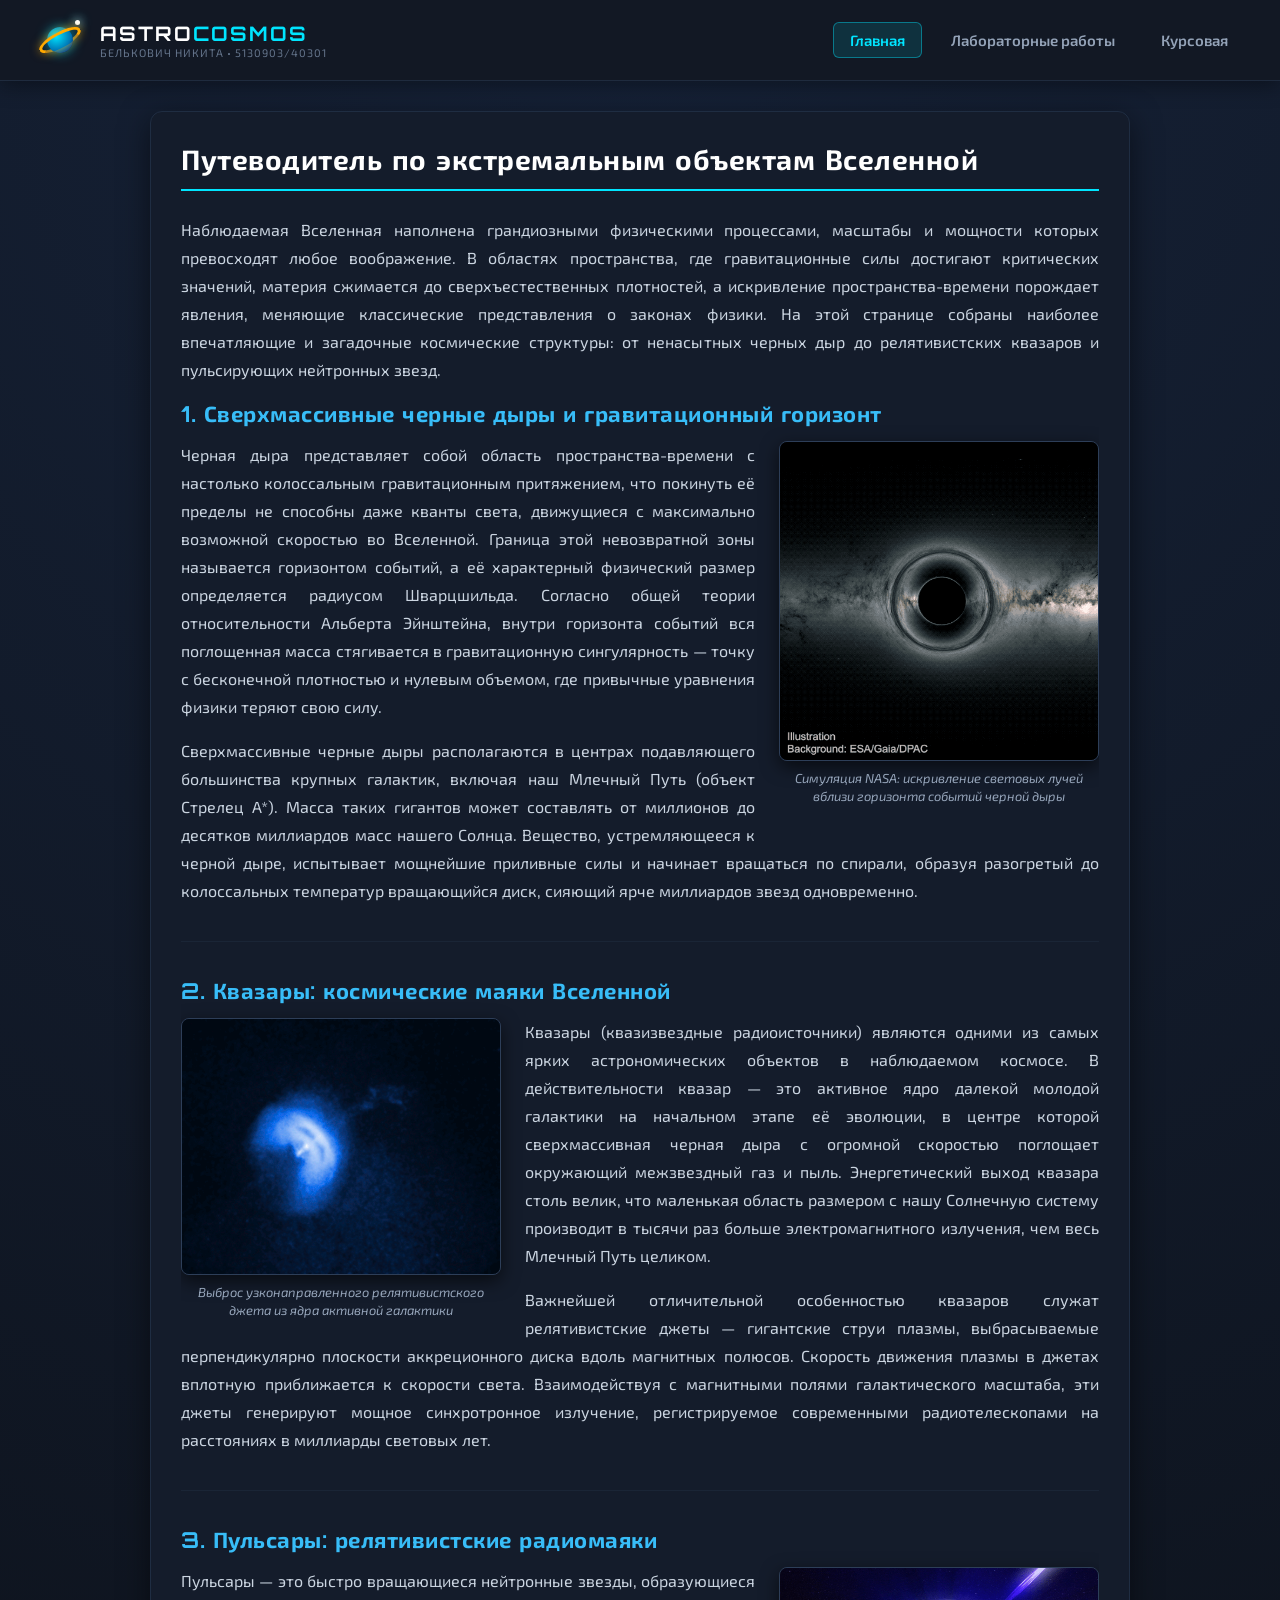
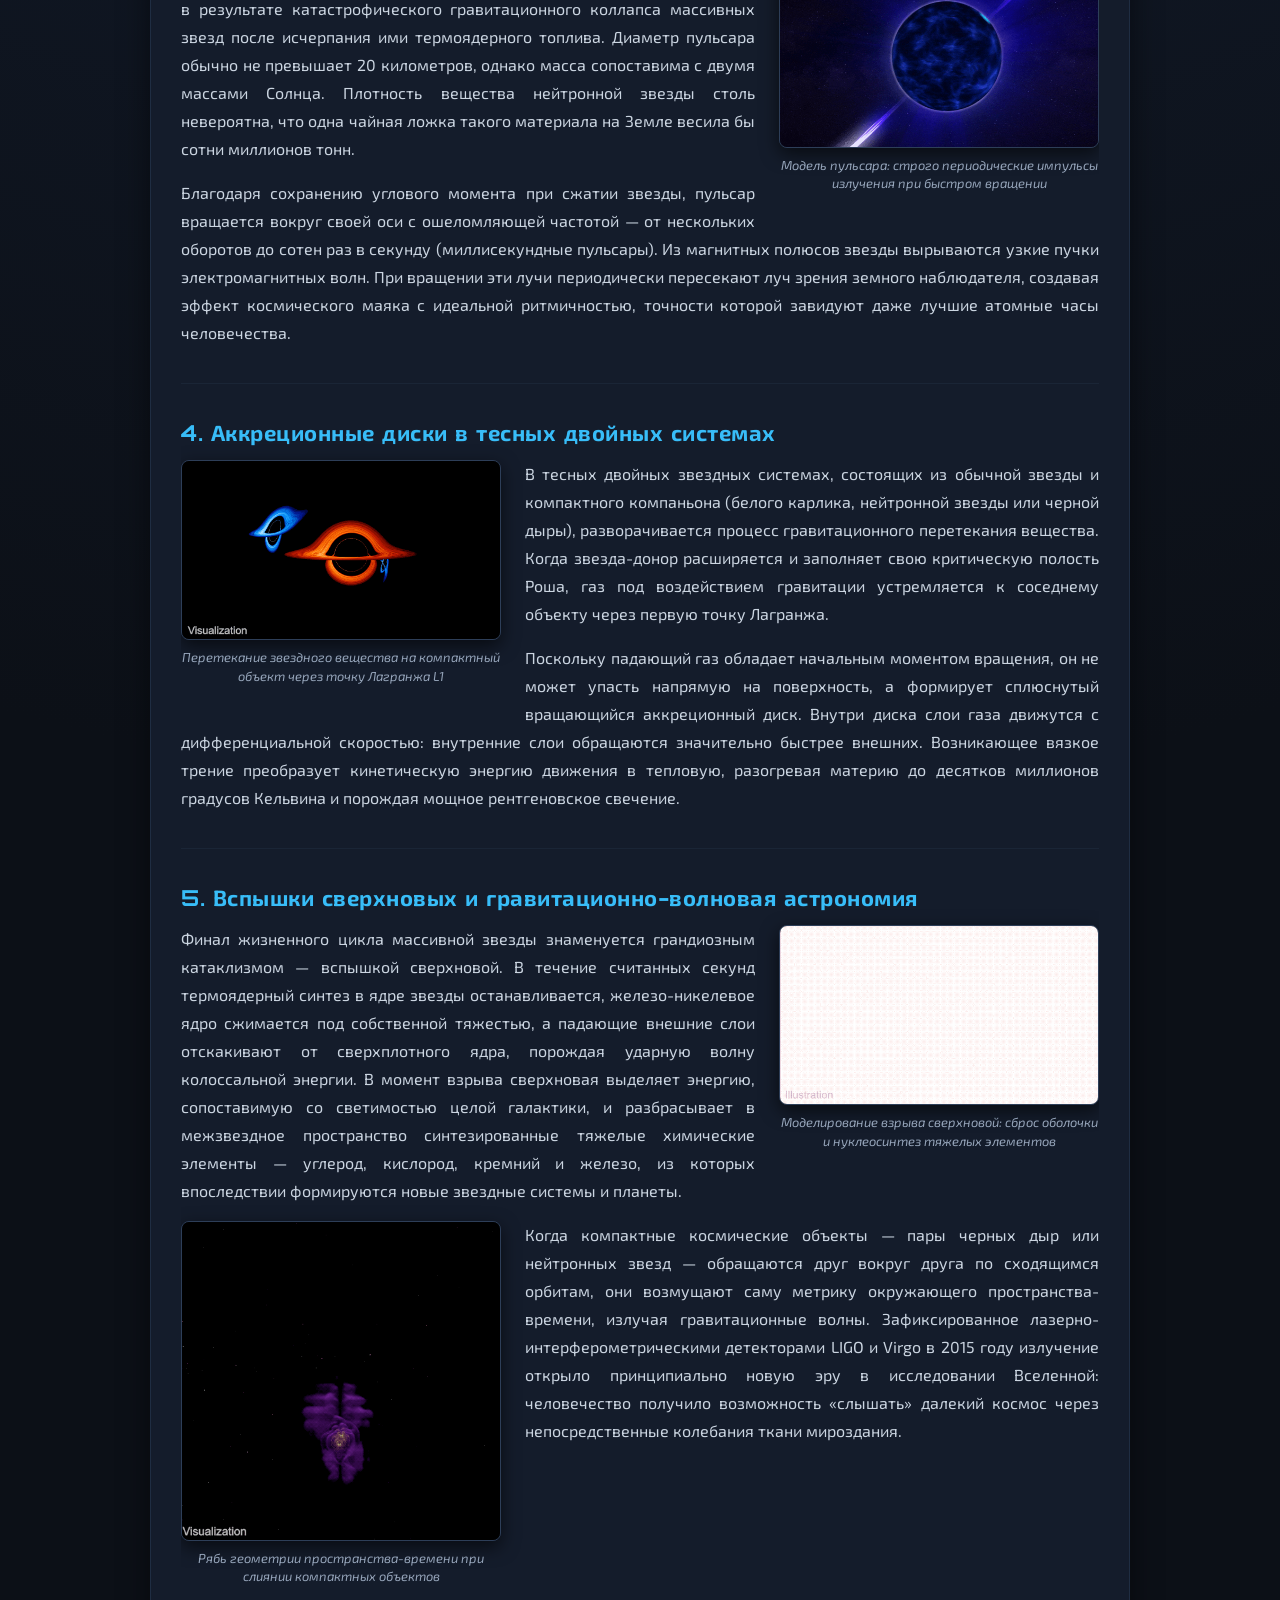
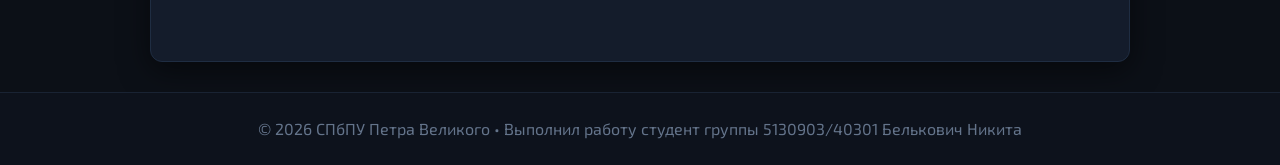
==== index.html @ dadab674 "feat: complete website layout with space theme, labs and coursework" ====
<!DOCTYPE html>
<html lang="ru">
<head>
    <meta charset="UTF-8">
    <meta name="viewport" content="width=device-width, initial-scale=1.0">
    <title>Экстремальные объекты Вселенной | Белькович Никита</title>
    <link rel="stylesheet" href="./styles.css">
</head>
<body>

    <!-- Шапка сайта -->
    <header>
        <div class="logo">
            <!-- Логотип выполнен исключительно средствами CSS -->
            <div class="logo-cosmic">
                <div class="cosmic-ring-back"></div>
                <div class="cosmic-planet"></div>
                <div class="cosmic-ring"></div>
                <div class="cosmic-star"></div>
            </div>
            <div class="logo-info">
                <div class="logo-title">ASTRO<span>COSMOS</span></div>
                <div class="logo-sub">Белькович Никита • 5130903/40301</div>
            </div>
        </div>

        <!-- Навигационное меню -->
        <nav>
            <a class="navigation active" href="index.html">Главная</a>
            <a class="navigation" href="labs.html">Лабораторные работы</a>
            <a class="navigation" href="kursach.html">Курсовая</a>
        </nav>
    </header>

    <!-- Основной контент страницы -->
    <main>
        <h1>Путеводитель по экстремальным объектам Вселенной</h1>
        
        <p>
            Наблюдаемая Вселенная наполнена грандиозными физическими процессами, масштабы и мощности которых превосходят любое воображение. В областях пространства, где гравитационные силы достигают критических значений, материя сжимается до сверхъестественных плотностей, а искривление пространства-времени порождает явления, меняющие классические представления о законах физики. На этой странице собраны наиболее впечатляющие и загадочные космические структуры: от ненасытных черных дыр до релятивистских квазаров и пульсирующих нейтронных звезд.
        </p>

        <!-- Секция 1: Черные дыры -->
        <section class="space-section">
            <h2>1. Сверхмассивные черные дыры и гравитационный горизонт</h2>
            <div class="img-wrap-right">
                <img src="images/black_hole.gif" alt="Компьютерная симуляция аккреции и искривления света черной дырой">
                <div class="caption">Симуляция NASA: искривление световых лучей вблизи горизонта событий черной дыры</div>
            </div>
            <p>
                Черная дыра представляет собой область пространства-времени с настолько колоссальным гравитационным притяжением, что покинуть её пределы не способны даже кванты света, движущиеся с максимально возможной скоростью во Вселенной. Граница этой невозвратной зоны называется горизонтом событий, а её характерный физический размер определяется радиусом Шварцшильда. Согласно общей теории относительности Альберта Эйнштейна, внутри горизонта событий вся поглощенная масса стягивается в гравитационную сингулярность — точку с бесконечной плотностью и нулевым объемом, где привычные уравнения физики теряют свою силу.
            </p>
            <p>
                Сверхмассивные черные дыры располагаются в центрах подавляющего большинства крупных галактик, включая наш Млечный Путь (объект Стрелец A*). Масса таких гигантов может составлять от миллионов до десятков миллиардов масс нашего Солнца. Вещество, устремляющееся к черной дыре, испытывает мощнейшие приливные силы и начинает вращаться по спирали, образуя разогретый до колоссальных температур вращающийся диск, сияющий ярче миллиардов звезд одновременно.
            </p>
        </section>

        <!-- Секция 2: Квазары -->
        <section class="space-section">
            <h2>2. Квазары: космические маяки Вселенной</h2>
            <div class="img-wrap-left">
                <img src="images/quasar_jet.gif" alt="Релятивистский джет плазмы квазара">
                <div class="caption">Выброс узконаправленного релятивистского джета из ядра активной галактики</div>
            </div>
            <p>
                Квазары (квазизвездные радиоисточники) являются одними из самых ярких астрономических объектов в наблюдаемом космосе. В действительности квазар — это активное ядро далекой молодой галактики на начальном этапе её эволюции, в центре которой сверхмассивная черная дыра с огромной скоростью поглощает окружающий межзвездный газ и пыль. Энергетический выход квазара столь велик, что маленькая область размером с нашу Солнечную систему производит в тысячи раз больше электромагнитного излучения, чем весь Млечный Путь целиком.
            </p>
            <p>
                Важнейшей отличительной особенностью квазаров служат релятивистские джеты — гигантские струи плазмы, выбрасываемые перпендикулярно плоскости аккреционного диска вдоль магнитных полюсов. Скорость движения плазмы в джетах вплотную приближается к скорости света. Взаимодействуя с магнитными полями галактического масштаба, эти джеты генерируют мощное синхротронное излучение, регистрируемое современными радиотелескопами на расстояниях в миллиарды световых лет.
            </p>
        </section>

        <!-- Секция 3: Пульсары -->
        <section class="space-section">
            <h2>3. Пульсары: релятивистские радиомаяки</h2>
            <div class="img-wrap-right">
                <img src="images/pulsar.gif" alt="Вращение пульсара с конусами гамма-излучения">
                <div class="caption">Модель пульсара: строго периодические импульсы излучения при быстром вращении</div>
            </div>
            <p>
                Пульсары — это быстро вращающиеся нейтронные звезды, образующиеся в результате катастрофического гравитационного коллапса массивных звезд после исчерпания ими термоядерного топлива. Диаметр пульсара обычно не превышает 20 километров, однако масса сопоставима с двумя массами Солнца. Плотность вещества нейтронной звезды столь невероятна, что одна чайная ложка такого материала на Земле весила бы сотни миллионов тонн.
            </p>
            <p>
                Благодаря сохранению углового момента при сжатии звезды, пульсар вращается вокруг своей оси с ошеломляющей частотой — от нескольких оборотов до сотен раз в секунду (миллисекундные пульсары). Из магнитных полюсов звезды вырываются узкие пучки электромагнитных волн. При вращении эти лучи периодически пересекают луч зрения земного наблюдателя, создавая эффект космического маяка с идеальной ритмичностью, точности которой завидуют даже лучшие атомные часы человечества.
            </p>
        </section>

        <!-- Секция 4: Аккреционные диски -->
        <section class="space-section">
            <h2>4. Аккреционные диски в тесных двойных системах</h2>
            <div class="img-wrap-left">
                <img src="images/accretion_disk.gif" alt="Двойная звездная система с аккреционным диском">
                <div class="caption">Перетекание звездного вещества на компактный объект через точку Лагранжа L1</div>
            </div>
            <p>
                В тесных двойных звездных системах, состоящих из обычной звезды и компактного компаньона (белого карлика, нейтронной звезды или черной дыры), разворачивается процесс гравитационного перетекания вещества. Когда звезда-донор расширяется и заполняет свою критическую полость Роша, газ под воздействием гравитации устремляется к соседнему объекту через первую точку Лагранжа.
            </p>
            <p>
                Поскольку падающий газ обладает начальным моментом вращения, он не может упасть напрямую на поверхность, а формирует сплюснутый вращающийся аккреционный диск. Внутри диска слои газа движутся с дифференциальной скоростью: внутренние слои обращаются значительно быстрее внешних. Возникающее вязкое трение преобразует кинетическую энергию движения в тепловую, разогревая материю до десятков миллионов градусов Кельвина и порождая мощное рентгеновское свечение.
            </p>
        </section>

        <!-- Секция 5: Сверхновые и гравитационные волны -->
        <section class="space-section">
            <h2>5. Вспышки сверхновых и гравитационно-волновая астрономия</h2>
            <div class="img-wrap-right">
                <img src="images/supernova.gif" alt="Вспышка сверхновой звезды">
                <div class="caption">Моделирование взрыва сверхновой: сброс оболочки и нуклеосинтез тяжелых элементов</div>
            </div>
            <p>
                Финал жизненного цикла массивной звезды знаменуется грандиозным катаклизмом — вспышкой сверхновой. В течение считанных секунд термоядерный синтез в ядре звезды останавливается, железо-никелевое ядро сжимается под собственной тяжестью, а падающие внешние слои отскакивают от сверхплотного ядра, порождая ударную волну колоссальной энергии. В момент взрыва сверхновая выделяет энергию, сопоставимую со светимостью целой галактики, и разбрасывает в межзвездное пространство синтезированные тяжелые химические элементы — углерод, кислород, кремний и железо, из которых впоследствии формируются новые звездные системы и планеты.
            </p>
            <div class="img-wrap-left">
                <img src="images/gravitational_waves.gif" alt="Гравитационные волны в пространстве-времени">
                <div class="caption">Рябь геометрии пространства-времени при слиянии компактных объектов</div>
            </div>
            <p>
                Когда компактные космические объекты — пары черных дыр или нейтронных звезд — обращаются друг вокруг друга по сходящимся орбитам, они возмущают саму метрику окружающего пространства-времени, излучая гравитационные волны. Зафиксированное лазерно-интерферометрическими детекторами LIGO и Virgo в 2015 году излучение открыло принципиально новую эру в исследовании Вселенной: человечество получило возможность «слышать» далекий космос через непосредственные колебания ткани мироздания.
            </p>
        </section>
    </main>

    <!-- Подвал сайта -->
    <footer>
        <p>© 2026 СПбПУ Петра Великого • Выполнил работу студент группы 5130903/40301 Белькович Никита</p>
    </footer>

</body>
</html>
---- styles.css ----
@import url('https://fonts.googleapis.com/css2?family=Exo+2:ital,wght@0,300;0,400;0,600;0,700;1,400&family=Orbitron:wght@500;700;900&display=swap');

/* Сброс стилей */
* {
    margin: 0;
    padding: 0;
    box-sizing: border-box;
}

/* Базовые стили страницы */
body {
    font-family: 'TT Octas', 'TT Octas Regular', 'Exo 2', 'Orbitron', 'Segoe UI', Tahoma, Geneva, Verdana, sans-serif;
    background-color: #0c1017;
    background-image: radial-gradient(circle at 50% 0%, #162238 0%, #0c1017 70%);
    color: #e2e8f0;
    min-height: 100vh;
    display: flex;
    flex-direction: column;
}

/* Шапка сайта (Header) */
header {
    display: flex;
    justify-content: space-between;
    align-items: center;
    padding: 15px 35px;
    background-color: #121824;
    border-bottom: 1px solid #1f2b3e;
    box-shadow: 0 4px 20px rgba(0, 0, 0, 0.4);
    position: sticky;
    top: 0;
    z-index: 100;
}

/* Логотип сайта (только чистый CSS) */
.logo {
    display: flex;
    align-items: center;
    gap: 15px;
    text-decoration: none;
}

.logo-cosmic {
    width: 50px;
    height: 50px;
    position: relative;
    display: flex;
    align-items: center;
    justify-content: center;
    flex-shrink: 0;
}

/* Планетарное ядро */
.cosmic-planet {
    width: 26px;
    height: 26px;
    background: radial-gradient(circle at 35% 35%, #00e5ff 0%, #0077b6 60%, #03045e 100%);
    border-radius: 50%;
    position: absolute;
    top: 12px;
    left: 12px;
    box-shadow: 0 0 12px rgba(0, 229, 255, 0.6);
    z-index: 2;
}

/* Задняя часть кольца орбиты */
.cosmic-ring-back {
    width: 46px;
    height: 16px;
    border: 3px solid #cc7700;
    border-radius: 50%;
    position: absolute;
    top: 17px;
    left: 2px;
    transform: rotate(-28deg);
    z-index: 1;
    border-top-color: transparent;
}

/* Передняя часть кольца орбиты */
.cosmic-ring {
    width: 46px;
    height: 16px;
    border: 3px solid #ffaa00;
    border-radius: 50%;
    position: absolute;
    top: 17px;
    left: 2px;
    transform: rotate(-28deg);
    box-shadow: 0 0 10px rgba(255, 170, 0, 0.6);
    z-index: 3;
    border-bottom-color: transparent;
}

/* Далекая мерцающая звезда */
.cosmic-star {
    width: 5px;
    height: 5px;
    background: #ffffff;
    border-radius: 50%;
    position: absolute;
    top: 5px;
    right: 5px;
    box-shadow: 0 0 8px #ffffff, 0 0 12px #00e5ff;
}

/* Текстовая часть логотипа */
.logo-info {
    display: flex;
    flex-direction: column;
}

.logo-title {
    font-family: 'TT Octas', 'TT Octas Regular', 'Orbitron', 'Exo 2', sans-serif;
    font-size: 20px;
    font-weight: 700;
    letter-spacing: 2px;
    color: #ffffff;
}

.logo-title span {
    color: #00e5ff;
}

.logo-sub {
    font-size: 11px;
    color: #64748b;
    letter-spacing: 1px;
    text-transform: uppercase;
}

/* Навигационное меню */
nav {
    display: flex;
    align-items: center;
    gap: 12px;
}

.navigation {
    text-decoration: none;
    color: #94a3b8;
    font-size: 15px;
    font-weight: 600;
    padding: 8px 16px;
    border-radius: 6px;
    border: 1px solid transparent;
    transition: all 0.25s ease;
}

.navigation:hover {
    color: #00e5ff;
    background-color: rgba(0, 229, 255, 0.08);
    border-color: rgba(0, 229, 255, 0.25);
    text-decoration: none;
}

.navigation.active {
    color: #00e5ff;
    background-color: rgba(0, 229, 255, 0.12);
    border-color: rgba(0, 229, 255, 0.4);
}

/* Основной блок контента (Main) */
main {
    max-width: 980px;
    margin: 30px auto;
    padding: 30px;
    background-color: #141c2b;
    border: 1px solid #1f2d42;
    border-radius: 12px;
    box-shadow: 0 8px 30px rgba(0, 0, 0, 0.5);
    width: 92%;
    flex: 1;
}

/* Заголовки */
h1 {
    font-family: 'TT Octas', 'TT Octas Regular', 'Orbitron', 'Exo 2', sans-serif;
    color: #ffffff;
    font-size: 28px;
    margin-bottom: 25px;
    border-bottom: 2px solid #00e5ff;
    padding-bottom: 12px;
    letter-spacing: 0.5px;
}

h2 {
    font-family: 'TT Octas', 'TT Octas Regular', 'Orbitron', 'Exo 2', sans-serif;
    color: #38bdf8;
    font-size: 22px;
    margin-bottom: 14px;
    letter-spacing: 0.5px;
}

h3 {
    color: #a5b4fc;
    font-size: 18px;
    margin-bottom: 10px;
}

/* Абзацы текста */
p {
    line-height: 1.75;
    font-size: 16px;
    margin-bottom: 16px;
    color: #cbd5e1;
    text-align: justify;
}

/* Секция контента с обтеканием (Clearfix) */
.space-section {
    margin-bottom: 35px;
    padding-bottom: 20px;
    border-bottom: 1px solid #1a2536;
    clear: both;
    overflow: hidden;
}

.space-section:last-of-type {
    border-bottom: none;
    margin-bottom: 10px;
}

/* Блоки с картинками и обтеканием текста через float */
.img-wrap-left {
    float: left;
    margin: 0 24px 16px 0;
    max-width: 320px;
    width: 45%;
}

.img-wrap-right {
    float: right;
    margin: 0 0 16px 24px;
    max-width: 320px;
    width: 45%;
}

.img-wrap-left img,
.img-wrap-right img {
    width: 100%;
    height: auto;
    display: block;
    border-radius: 8px;
    border: 1px solid #2d3e58;
    box-shadow: 0 6px 18px rgba(0, 0, 0, 0.6);
}

.caption {
    font-size: 13px;
    color: #94a3b8;
    text-align: center;
    margin-top: 8px;
    font-style: italic;
    line-height: 1.4;
}

/* Карточки лабораторных работ на labs.html */
.lab-card {
    background-color: #101622;
    border: 1px solid #1f2d42;
    border-radius: 10px;
    padding: 24px;
    margin-bottom: 30px;
    transition: transform 0.2s ease, border-color 0.2s ease;
}

.lab-card:hover {
    border-color: #00e5ff;
    transform: translateY(-2px);
}

.lab-header {
    display: flex;
    justify-content: space-between;
    align-items: center;
    margin-bottom: 15px;
    flex-wrap: wrap;
    gap: 10px;
}

.lab-btn {
    display: inline-block;
    padding: 7px 15px;
    background-color: #0077b6;
    color: #ffffff;
    text-decoration: none;
    font-size: 13px;
    font-weight: 600;
    border-radius: 5px;
    transition: background-color 0.2s;
}

.lab-btn:hover {
    background-color: #0096c7;
    text-decoration: none;
}

.lab-preview {
    background-color: #0b0f17;
    border: 1px dashed #24354e;
    border-radius: 8px;
    padding: 20px;
    margin-top: 15px;
    display: flex;
    justify-content: center;
    align-items: center;
    min-height: 230px;
}

/* Карточка курсовой работы */
.kursach-card {
    background-color: #101622;
    border: 1px solid #1f2d42;
    border-radius: 10px;
    padding: 30px;
    margin: 20px 0;
}

.kursach-badge {
    display: inline-block;
    background-color: rgba(0, 229, 255, 0.15);
    color: #00e5ff;
    font-size: 13px;
    padding: 4px 10px;
    border-radius: 4px;
    margin-bottom: 12px;
}

/* Подвал сайта (Footer) */
footer {
    text-align: center;
    padding: 22px 20px;
    background-color: #0d121c;
    border-top: 1px solid #192333;
    color: #64748b;
    font-size: 14px;
    margin-top: auto;
}

footer p {
    text-align: center;
    margin-bottom: 0;
    color: #64748b;
}

/* Адаптивность под планшеты (max-width: 768px) */
@media (max-width: 768px) {
    header {
        flex-direction: column;
        gap: 14px;
        padding: 15px 20px;
        text-align: center;
    }

    nav {
        flex-wrap: wrap;
        justify-content: center;
        gap: 8px;
    }

    main {
        margin: 15px auto;
        padding: 20px 15px;
        width: 95%;
    }

    h1 {
        font-size: 24px;
    }

    h2 {
        font-size: 19px;
    }

    p {
        text-align: left;
    }

    .img-wrap-left,
    .img-wrap-right {
        float: none;
        margin: 15px auto;
        max-width: 100%;
        width: 100%;
    }
}

/* Адаптивность под мобильные телефоны (max-width: 480px) */
@media (max-width: 480px) {
    .logo-title {
        font-size: 18px;
    }

    .navigation {
        padding: 6px 10px;
        font-size: 13px;
    }

    h1 {
        font-size: 20px;
    }

    h2 {
        font-size: 17px;
    }

    .lab-header {
        flex-direction: column;
        align-items: flex-start;
    }
}
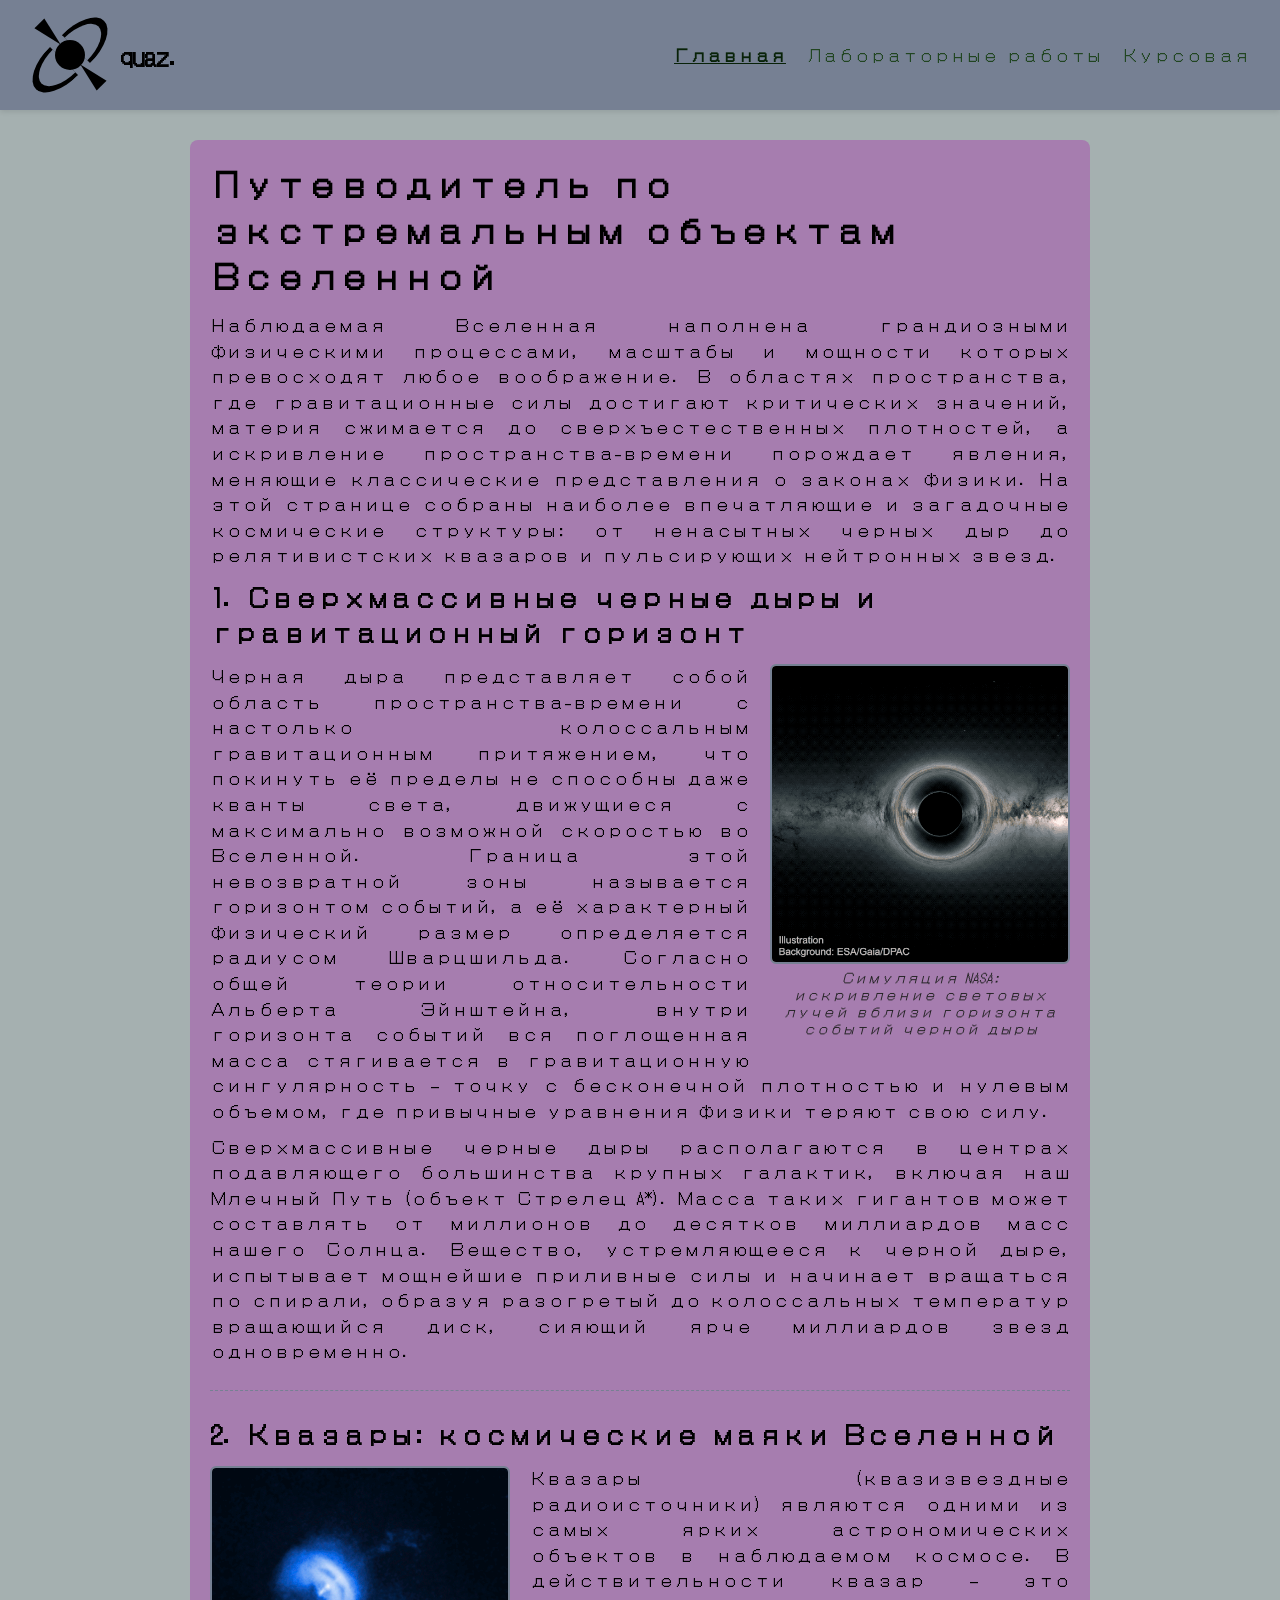
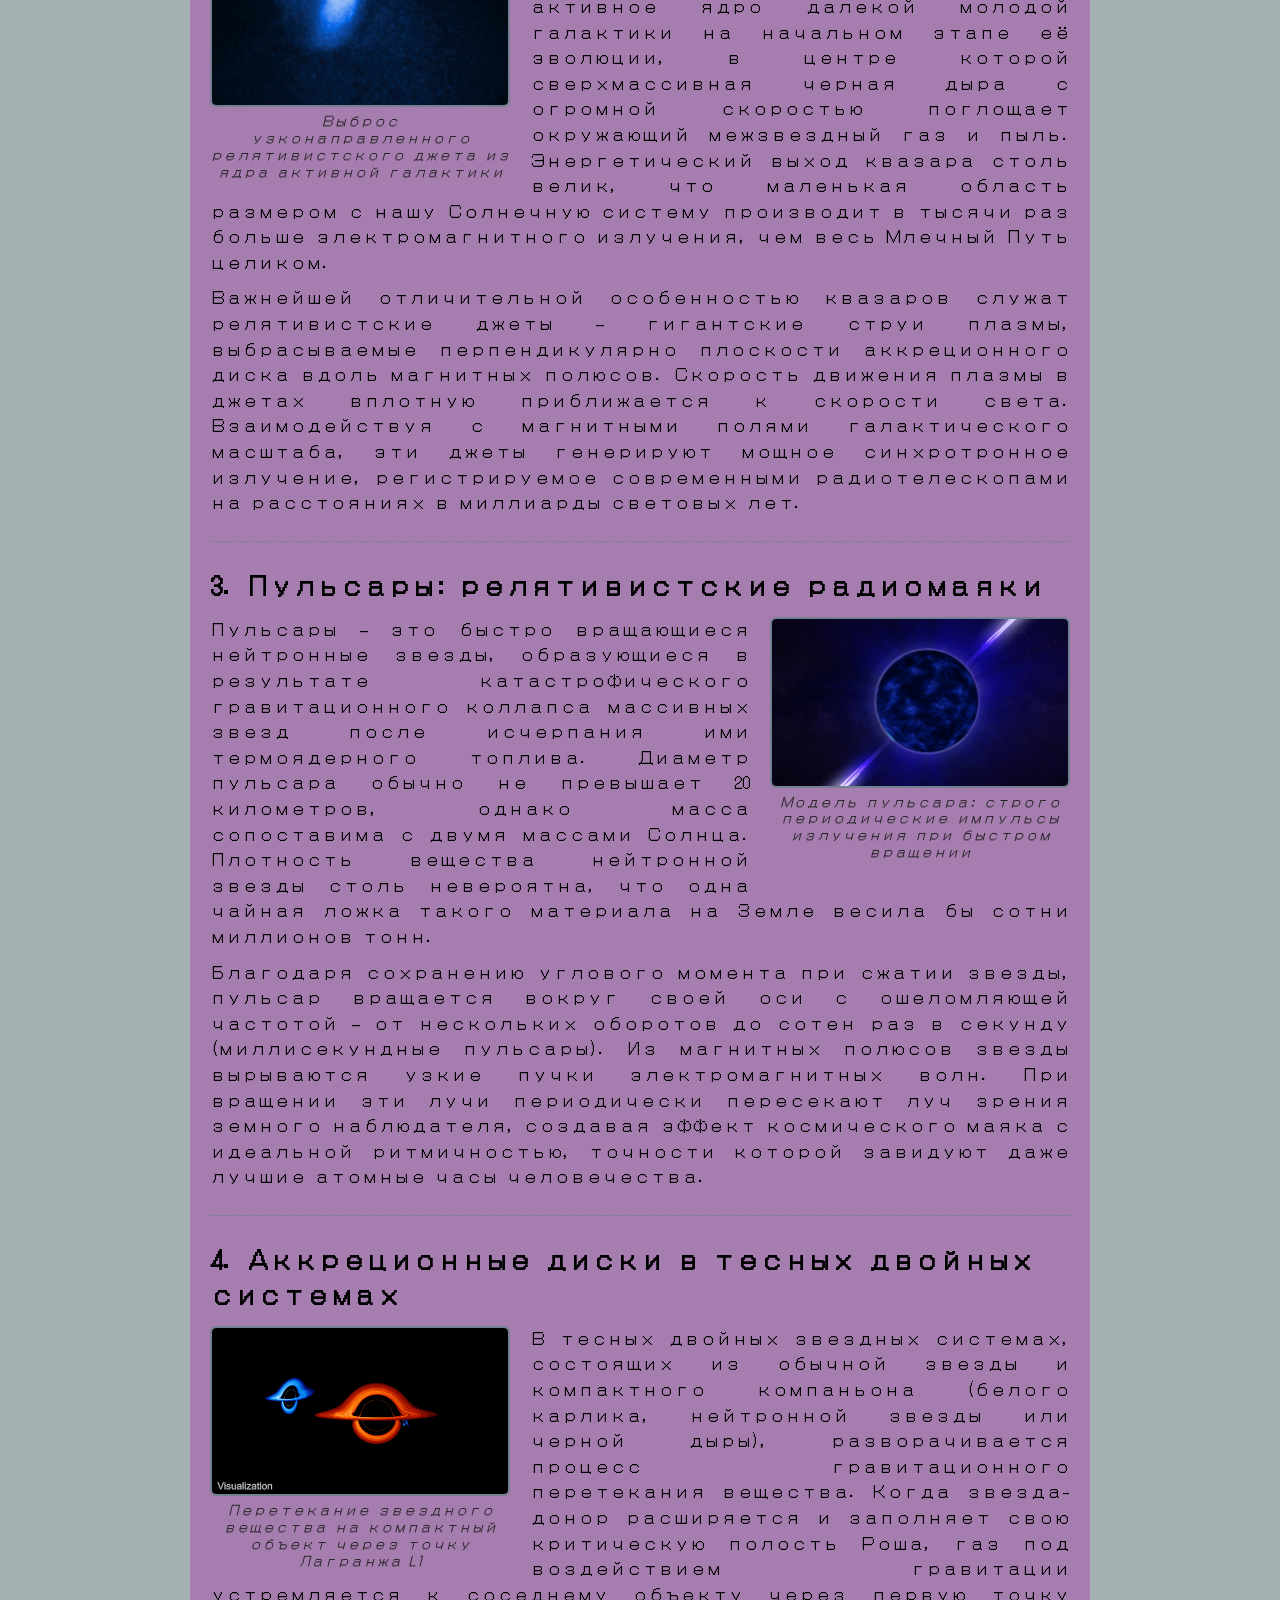
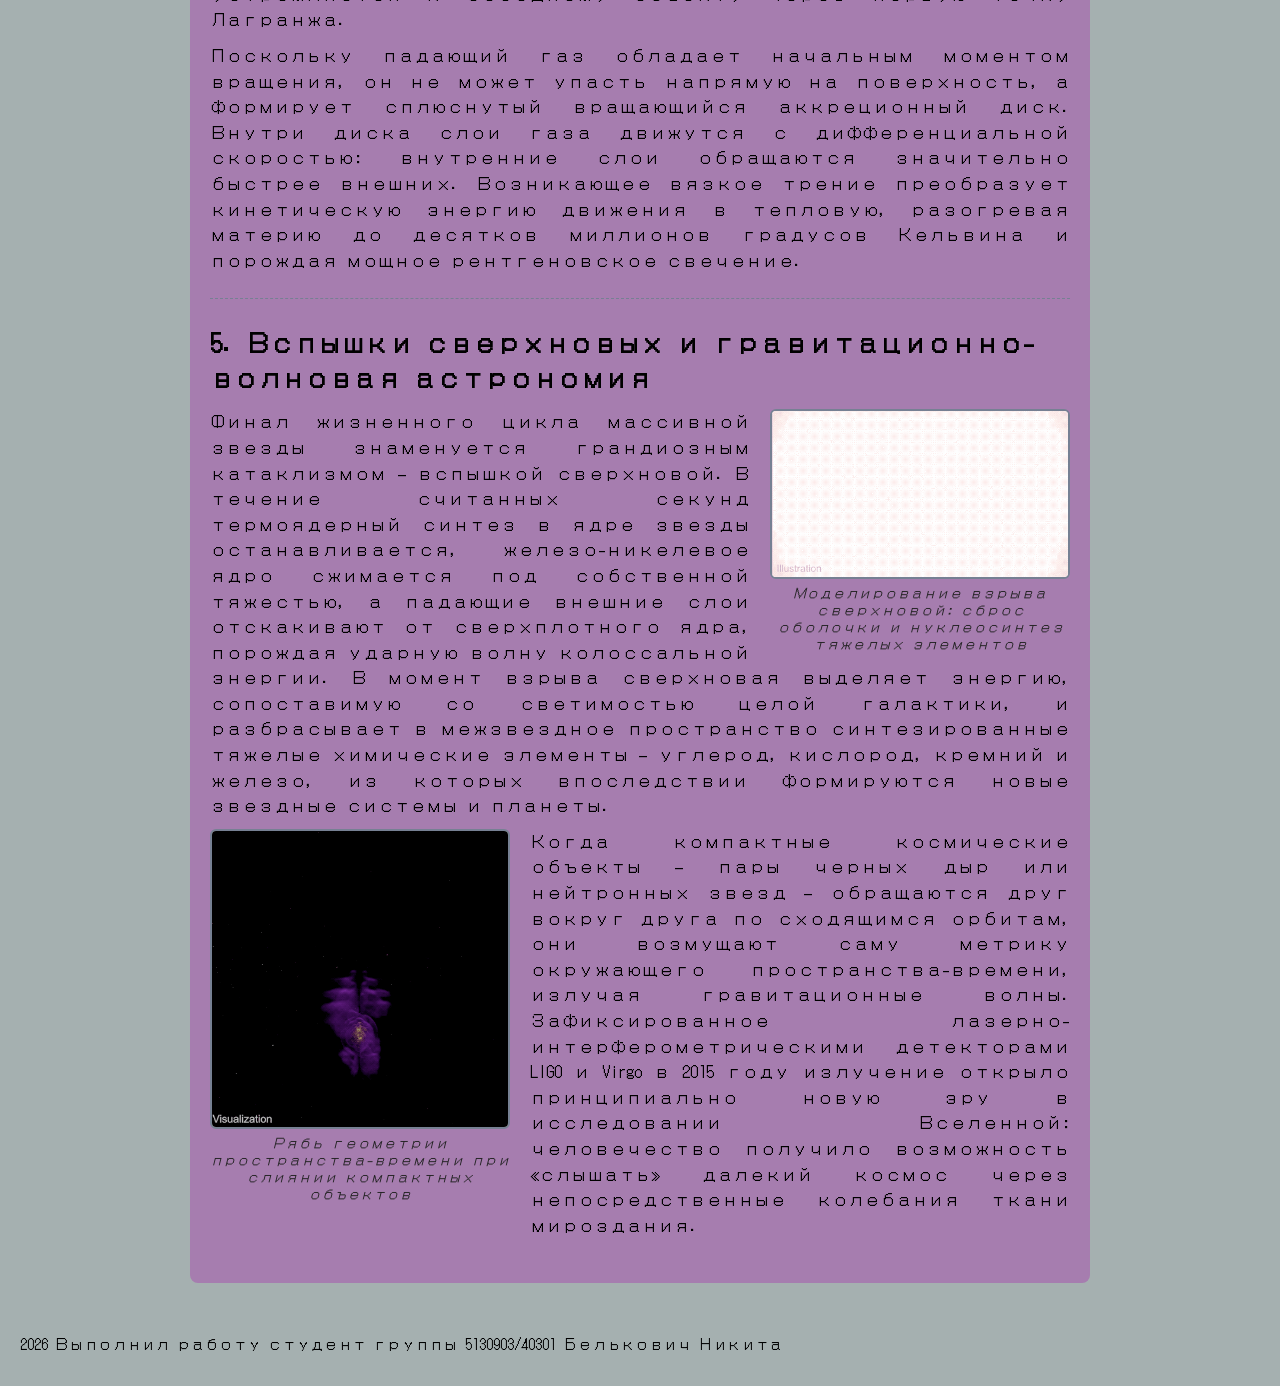
==== commit 583135c7: "refactor: restore original quaz logo, flat backup palette, add cyrillic dot-matrix font" ====
--- a/index.html
+++ b/index.html
@@ -3,25 +3,22 @@
 <head>
     <meta charset="UTF-8">
     <meta name="viewport" content="width=device-width, initial-scale=1.0">
-    <title>Экстремальные объекты Вселенной | Белькович Никита</title>
+    <title>Сайт Никита | Экстремальные объекты Вселенной</title>
     <link rel="stylesheet" href="./styles.css">
 </head>
 <body>
 
-    <!-- Шапка сайта -->
+    <!-- Шапка сайта с оригинальным логотипом -->
     <header>
         <div class="logo">
-            <!-- Логотип выполнен исключительно средствами CSS -->
-            <div class="logo-cosmic">
-                <div class="cosmic-ring-back"></div>
-                <div class="cosmic-planet"></div>
-                <div class="cosmic-ring"></div>
-                <div class="cosmic-star"></div>
+            <div class="logo-art">
+                <div class="figure-1"></div>
+                <div class="figure-2"></div>
+                <div class="figure-3"></div>
+                <div class="figure-4"></div>
+                <div class="figure-5"></div>
             </div>
-            <div class="logo-info">
-                <div class="logo-title">ASTRO<span>COSMOS</span></div>
-                <div class="logo-sub">Белькович Никита • 5130903/40301</div>
-            </div>
+            <div class="logo-text">quaz.</div>
         </div>
 
         <!-- Навигационное меню -->
@@ -122,7 +119,7 @@
 
     <!-- Подвал сайта -->
     <footer>
-        <p>© 2026 СПбПУ Петра Великого • Выполнил работу студент группы 5130903/40301 Белькович Никита</p>
+        <p>2026 Выполнил работу студент группы 5130903/40301 Белькович Никита</p>
     </footer>
 
 </body>
--- a/styles.css
+++ b/styles.css
@@ -1,238 +1,194 @@
-@import url('https://fonts.googleapis.com/css2?family=Exo+2:ital,wght@0,300;0,400;0,600;0,700;1,400&family=Orbitron:wght@500;700;900&display=swap');
-
-/* Сброс стилей */
-* {
+/* Точечный шрифт с поддержкой кириллицы (DotGothic16 / Pixelify Sans) */
+@import url('https://fonts.googleapis.com/css2?family=DotGothic16&family=Pixelify+Sans:wght@400;600;700&display=swap');
+
+*{
     margin: 0;
     padding: 0;
     box-sizing: border-box;
 }
 
-/* Базовые стили страницы */
-body {
-    font-family: 'TT Octas', 'TT Octas Regular', 'Exo 2', 'Orbitron', 'Segoe UI', Tahoma, Geneva, Verdana, sans-serif;
-    background-color: #0c1017;
-    background-image: radial-gradient(circle at 50% 0%, #162238 0%, #0c1017 70%);
-    color: #e2e8f0;
+body{
+    font-family: 'DotGothic16', 'Pixelify Sans', 'TT Octas', monospace, sans-serif;
+    background-color: #a5b0b0;
+    color: #000000;
     min-height: 100vh;
     display: flex;
     flex-direction: column;
 }
 
-/* Шапка сайта (Header) */
-header {
+header{
     display: flex;
     justify-content: space-between;
     align-items: center;
-    padding: 15px 35px;
-    background-color: #121824;
-    border-bottom: 1px solid #1f2b3e;
-    box-shadow: 0 4px 20px rgba(0, 0, 0, 0.4);
-    position: sticky;
-    top: 0;
-    z-index: 100;
-}
-
-/* Логотип сайта (только чистый CSS) */
-.logo {
-    display: flex;
-    align-items: center;
-    gap: 15px;
+    padding: 15px 30px;
+    background-color: #768093;
+    box-shadow: 0 2px 5px rgba(0, 0, 0, 0.1);
+}
+
+/* Логотип сайта (оригинальный на чистом CSS) */
+.logo{
+    display: flex;
+    align-items: center;
+    gap: 10px;
+    font-weight: bold;
+    font-size: 20px;
     text-decoration: none;
-}
-
-.logo-cosmic {
-    width: 50px;
-    height: 50px;
+    color: #000000;
+}
+
+.logo-art{
+    width: 80px;
+    height: 80px;
+    color: #000000;
+    background-color: transparent;
     position: relative;
-    display: flex;
-    align-items: center;
-    justify-content: center;
     flex-shrink: 0;
 }
 
-/* Планетарное ядро */
-.cosmic-planet {
-    width: 26px;
-    height: 26px;
-    background: radial-gradient(circle at 35% 35%, #00e5ff 0%, #0077b6 60%, #03045e 100%);
+.figure-1{
+    width: 30px;
+    height: 30px;
+    background-color: #000000;
     border-radius: 50%;
     position: absolute;
-    top: 12px;
-    left: 12px;
-    box-shadow: 0 0 12px rgba(0, 229, 255, 0.6);
-    z-index: 2;
-}
-
-/* Задняя часть кольца орбиты */
-.cosmic-ring-back {
-    width: 46px;
-    height: 16px;
-    border: 3px solid #cc7700;
-    border-radius: 50%;
-    position: absolute;
-    top: 17px;
-    left: 2px;
-    transform: rotate(-28deg);
-    z-index: 1;
-    border-top-color: transparent;
-}
-
-/* Передняя часть кольца орбиты */
-.cosmic-ring {
-    width: 46px;
-    height: 16px;
-    border: 3px solid #ffaa00;
-    border-radius: 50%;
-    position: absolute;
-    top: 17px;
-    left: 2px;
-    transform: rotate(-28deg);
-    box-shadow: 0 0 10px rgba(255, 170, 0, 0.6);
-    z-index: 3;
-    border-bottom-color: transparent;
-}
-
-/* Далекая мерцающая звезда */
-.cosmic-star {
-    width: 5px;
-    height: 5px;
-    background: #ffffff;
-    border-radius: 50%;
-    position: absolute;
-    top: 5px;
-    right: 5px;
-    box-shadow: 0 0 8px #ffffff, 0 0 12px #00e5ff;
-}
-
-/* Текстовая часть логотипа */
-.logo-info {
-    display: flex;
-    flex-direction: column;
-}
-
-.logo-title {
-    font-family: 'TT Octas', 'TT Octas Regular', 'Orbitron', 'Exo 2', sans-serif;
-    font-size: 20px;
-    font-weight: 700;
-    letter-spacing: 2px;
-    color: #ffffff;
-}
-
-.logo-title span {
-    color: #00e5ff;
-}
-
-.logo-sub {
-    font-size: 11px;
-    color: #64748b;
-    letter-spacing: 1px;
-    text-transform: uppercase;
-}
-
-/* Навигационное меню */
-nav {
-    display: flex;
-    align-items: center;
-    gap: 12px;
-}
-
-.navigation {
+    top: 25px;
+    left: 25px;
+}
+
+.figure-2{
+    width: 0;
+    height: 0;
+    background-color: transparent;
+    border-left: 7px solid transparent;
+    border-right: 7px solid transparent;
+    border-bottom: 30px solid #000000;
+    position: absolute;
+    top: 4px;
+    left: 13px;
+    transform: rotate(135deg);
+}
+
+.figure-3{
+    width: 0;
+    height: 0;
+    background-color: transparent;
+    border-left: 7px solid transparent;
+    border-right: 7px solid transparent;
+    border-bottom: 30px solid #000000;
+    position: absolute;
+    bottom: 5px;
+    right: 12px;
+    transform: rotate(-45deg);
+}
+
+.figure-4{
+    width: 40px;
+    height: 20px;
+    background-color: transparent;
+    border: 4px solid #000000;
+    border-bottom: none;
+    border-radius: 40px 40px 0 0;
+    transform: rotate(45deg) scaleY(2);
+    position: absolute;
+    top: 10px;
+    right: 0px;
+}
+
+.figure-5{
+    width: 40px;
+    height: 20px;
+    background-color: transparent;
+    border: 4px solid #000000;
+    border-bottom: none;
+    border-radius: 40px 40px 0 0;
+    transform: rotate(-135deg) scaleY(2);
+    position: absolute;
+    bottom: 10px;
+    left: 0px;
+}
+
+.logo-text{
+    font-size: 24px;
+    font-weight: bold;
+    color: #000000;
+}
+
+/* Навигация */
+nav{
+    display: flex;
+    align-items: center;
+}
+
+.navigation{
     text-decoration: none;
-    color: #94a3b8;
-    font-size: 15px;
-    font-weight: 600;
-    padding: 8px 16px;
-    border-radius: 6px;
-    border: 1px solid transparent;
-    transition: all 0.25s ease;
+    color: #214521;
+    margin-left: 20px;
+    font-weight: 500;
 }
 
 .navigation:hover {
-    color: #00e5ff;
-    background-color: rgba(0, 229, 255, 0.08);
-    border-color: rgba(0, 229, 255, 0.25);
-    text-decoration: none;
+    text-decoration: underline;
 }
 
 .navigation.active {
-    color: #00e5ff;
-    background-color: rgba(0, 229, 255, 0.12);
-    border-color: rgba(0, 229, 255, 0.4);
-}
-
-/* Основной блок контента (Main) */
-main {
-    max-width: 980px;
+    text-decoration: underline;
+    font-weight: bold;
+    color: #082208;
+}
+
+/* Основной блок контента */
+main{
+    max-width: 900px;
     margin: 30px auto;
-    padding: 30px;
-    background-color: #141c2b;
-    border: 1px solid #1f2d42;
-    border-radius: 12px;
-    box-shadow: 0 8px 30px rgba(0, 0, 0, 0.5);
-    width: 92%;
+    padding: 20px;
+    background-color: #a67daf;
+    border-radius: 8px;
+    width: 100%;
     flex: 1;
 }
 
-/* Заголовки */
-h1 {
-    font-family: 'TT Octas', 'TT Octas Regular', 'Orbitron', 'Exo 2', sans-serif;
-    color: #ffffff;
-    font-size: 28px;
+h1, h2{
+    margin-bottom: 15px;
+    color: #000000;
+}
+
+h3{
+    margin-bottom: 10px;
+    color: #000000;
+}
+
+p{
+    line-height: 1.6;
+    margin-bottom: 10px;
+    color: #000000;
+    text-align: justify;
+}
+
+/* Секции с контентом и обтекание картинок через float */
+.space-section {
     margin-bottom: 25px;
-    border-bottom: 2px solid #00e5ff;
-    padding-bottom: 12px;
-    letter-spacing: 0.5px;
-}
-
-h2 {
-    font-family: 'TT Octas', 'TT Octas Regular', 'Orbitron', 'Exo 2', sans-serif;
-    color: #38bdf8;
-    font-size: 22px;
-    margin-bottom: 14px;
-    letter-spacing: 0.5px;
-}
-
-h3 {
-    color: #a5b4fc;
-    font-size: 18px;
-    margin-bottom: 10px;
-}
-
-/* Абзацы текста */
-p {
-    line-height: 1.75;
-    font-size: 16px;
-    margin-bottom: 16px;
-    color: #cbd5e1;
-    text-align: justify;
-}
-
-/* Секция контента с обтеканием (Clearfix) */
-.space-section {
-    margin-bottom: 35px;
-    padding-bottom: 20px;
-    border-bottom: 1px solid #1a2536;
+    padding-bottom: 15px;
+    border-bottom: 1px dashed #768093;
     clear: both;
     overflow: hidden;
 }
 
 .space-section:last-of-type {
     border-bottom: none;
-    margin-bottom: 10px;
-}
-
-/* Блоки с картинками и обтеканием текста через float */
+    margin-bottom: 0;
+}
+
 .img-wrap-left {
     float: left;
-    margin: 0 24px 16px 0;
-    max-width: 320px;
+    margin: 0 20px 12px 0;
+    max-width: 300px;
     width: 45%;
 }
 
 .img-wrap-right {
     float: right;
-    margin: 0 0 16px 24px;
-    max-width: 320px;
+    margin: 0 0 12px 20px;
+    max-width: 300px;
     width: 45%;
 }
 
@@ -241,114 +197,101 @@
     width: 100%;
     height: auto;
     display: block;
-    border-radius: 8px;
-    border: 1px solid #2d3e58;
-    box-shadow: 0 6px 18px rgba(0, 0, 0, 0.6);
+    border: 2px solid #768093;
+    border-radius: 6px;
+    background-color: #ffffff;
 }
 
 .caption {
     font-size: 13px;
-    color: #94a3b8;
+    color: #222222;
     text-align: center;
-    margin-top: 8px;
+    margin-top: 6px;
     font-style: italic;
-    line-height: 1.4;
+    line-height: 1.3;
 }
 
 /* Карточки лабораторных работ на labs.html */
 .lab-card {
-    background-color: #101622;
-    border: 1px solid #1f2d42;
-    border-radius: 10px;
-    padding: 24px;
-    margin-bottom: 30px;
-    transition: transform 0.2s ease, border-color 0.2s ease;
-}
-
-.lab-card:hover {
-    border-color: #00e5ff;
-    transform: translateY(-2px);
+    background-color: #b58ebc;
+    border: 2px solid #8e6895;
+    border-radius: 8px;
+    padding: 20px;
+    margin-bottom: 25px;
 }
 
 .lab-header {
     display: flex;
     justify-content: space-between;
     align-items: center;
-    margin-bottom: 15px;
+    margin-bottom: 12px;
     flex-wrap: wrap;
     gap: 10px;
 }
 
 .lab-btn {
     display: inline-block;
-    padding: 7px 15px;
-    background-color: #0077b6;
+    padding: 6px 14px;
+    background-color: #768093;
     color: #ffffff;
     text-decoration: none;
     font-size: 13px;
-    font-weight: 600;
-    border-radius: 5px;
-    transition: background-color 0.2s;
+    font-weight: bold;
+    border-radius: 4px;
+    border: 1px solid #4f5765;
 }
 
 .lab-btn:hover {
-    background-color: #0096c7;
-    text-decoration: none;
+    background-color: #5c6475;
+    text-decoration: underline;
 }
 
 .lab-preview {
-    background-color: #0b0f17;
-    border: 1px dashed #24354e;
-    border-radius: 8px;
+    background-color: #ffffff;
+    border: 2px solid #768093;
+    border-radius: 6px;
     padding: 20px;
-    margin-top: 15px;
+    margin-top: 12px;
     display: flex;
     justify-content: center;
     align-items: center;
-    min-height: 230px;
+    min-height: 220px;
 }
 
 /* Карточка курсовой работы */
 .kursach-card {
-    background-color: #101622;
-    border: 1px solid #1f2d42;
-    border-radius: 10px;
-    padding: 30px;
-    margin: 20px 0;
+    background-color: #b58ebc;
+    border: 2px solid #8e6895;
+    border-radius: 8px;
+    padding: 25px;
+    margin-top: 15px;
 }
 
 .kursach-badge {
     display: inline-block;
-    background-color: rgba(0, 229, 255, 0.15);
-    color: #00e5ff;
+    background-color: #768093;
+    color: #ffffff;
     font-size: 13px;
+    font-weight: bold;
     padding: 4px 10px;
     border-radius: 4px;
     margin-bottom: 12px;
 }
 
-/* Подвал сайта (Footer) */
-footer {
+/* Подвал */
+footer{
     text-align: center;
-    padding: 22px 20px;
-    background-color: #0d121c;
-    border-top: 1px solid #192333;
-    color: #64748b;
+    padding: 20px;
+    color: #000000;
     font-size: 14px;
     margin-top: auto;
 }
 
-footer p {
-    text-align: center;
-    margin-bottom: 0;
-    color: #64748b;
-}
-
-/* Адаптивность под планшеты (max-width: 768px) */
+/* Адаптивность для мобильных и планшетов */
 @media (max-width: 768px) {
     header {
         flex-direction: column;
-        gap: 14px;
+        gap: 15px;
         padding: 15px 20px;
         text-align: center;
     }
@@ -356,25 +299,17 @@
     nav {
         flex-wrap: wrap;
         justify-content: center;
-        gap: 8px;
+        gap: 10px;
+    }
+
+    .navigation {
+        margin-left: 0;
     }
 
     main {
         margin: 15px auto;
-        padding: 20px 15px;
+        padding: 15px;
         width: 95%;
-    }
-
-    h1 {
-        font-size: 24px;
-    }
-
-    h2 {
-        font-size: 19px;
-    }
-
-    p {
-        text-align: left;
     }
 
     .img-wrap-left,
@@ -384,25 +319,23 @@
         max-width: 100%;
         width: 100%;
     }
-}
-
-/* Адаптивность под мобильные телефоны (max-width: 480px) */
+
+    p {
+        text-align: left;
+    }
+}
+
 @media (max-width: 480px) {
-    .logo-title {
+    .logo-text {
+        font-size: 20px;
+    }
+
+    h1 {
+        font-size: 22px;
+    }
+
+    h2 {
         font-size: 18px;
-    }
-
-    .navigation {
-        padding: 6px 10px;
-        font-size: 13px;
-    }
-
-    h1 {
-        font-size: 20px;
-    }
-
-    h2 {
-        font-size: 17px;
     }
 
     .lab-header {
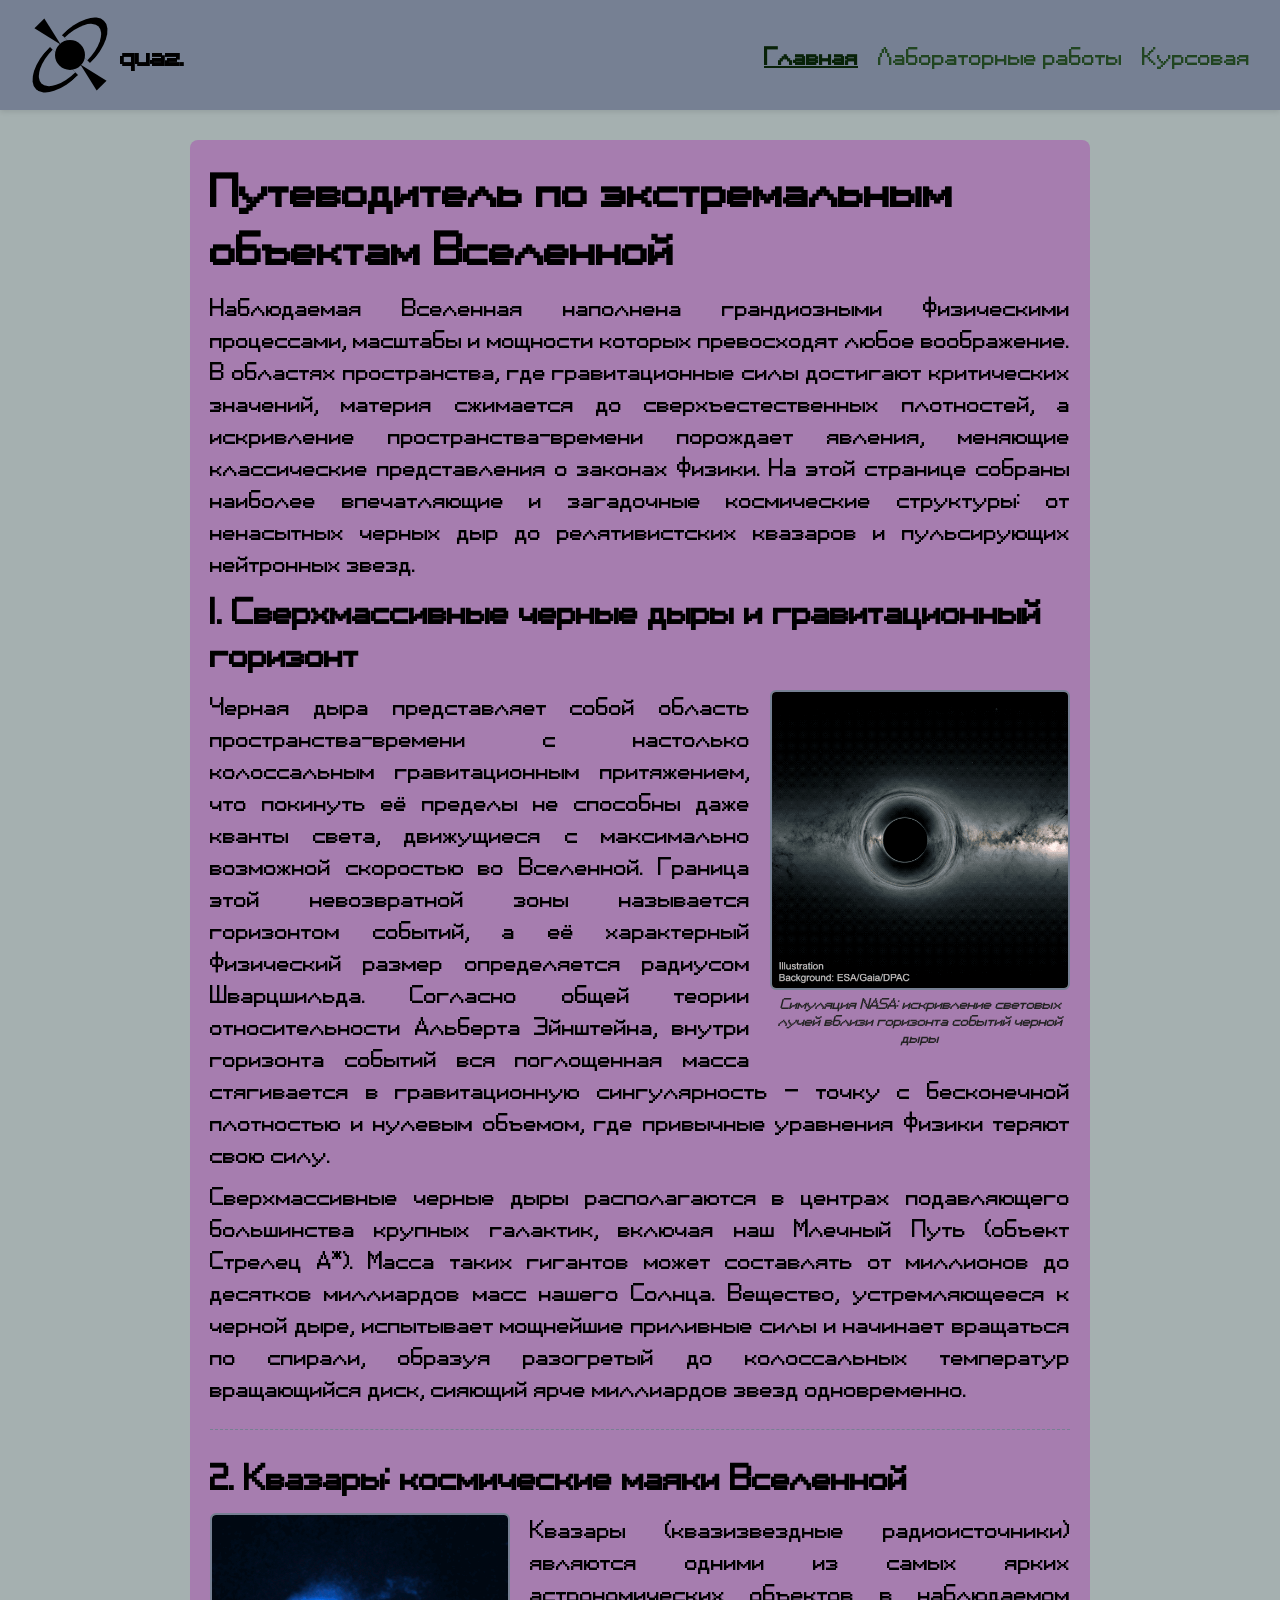
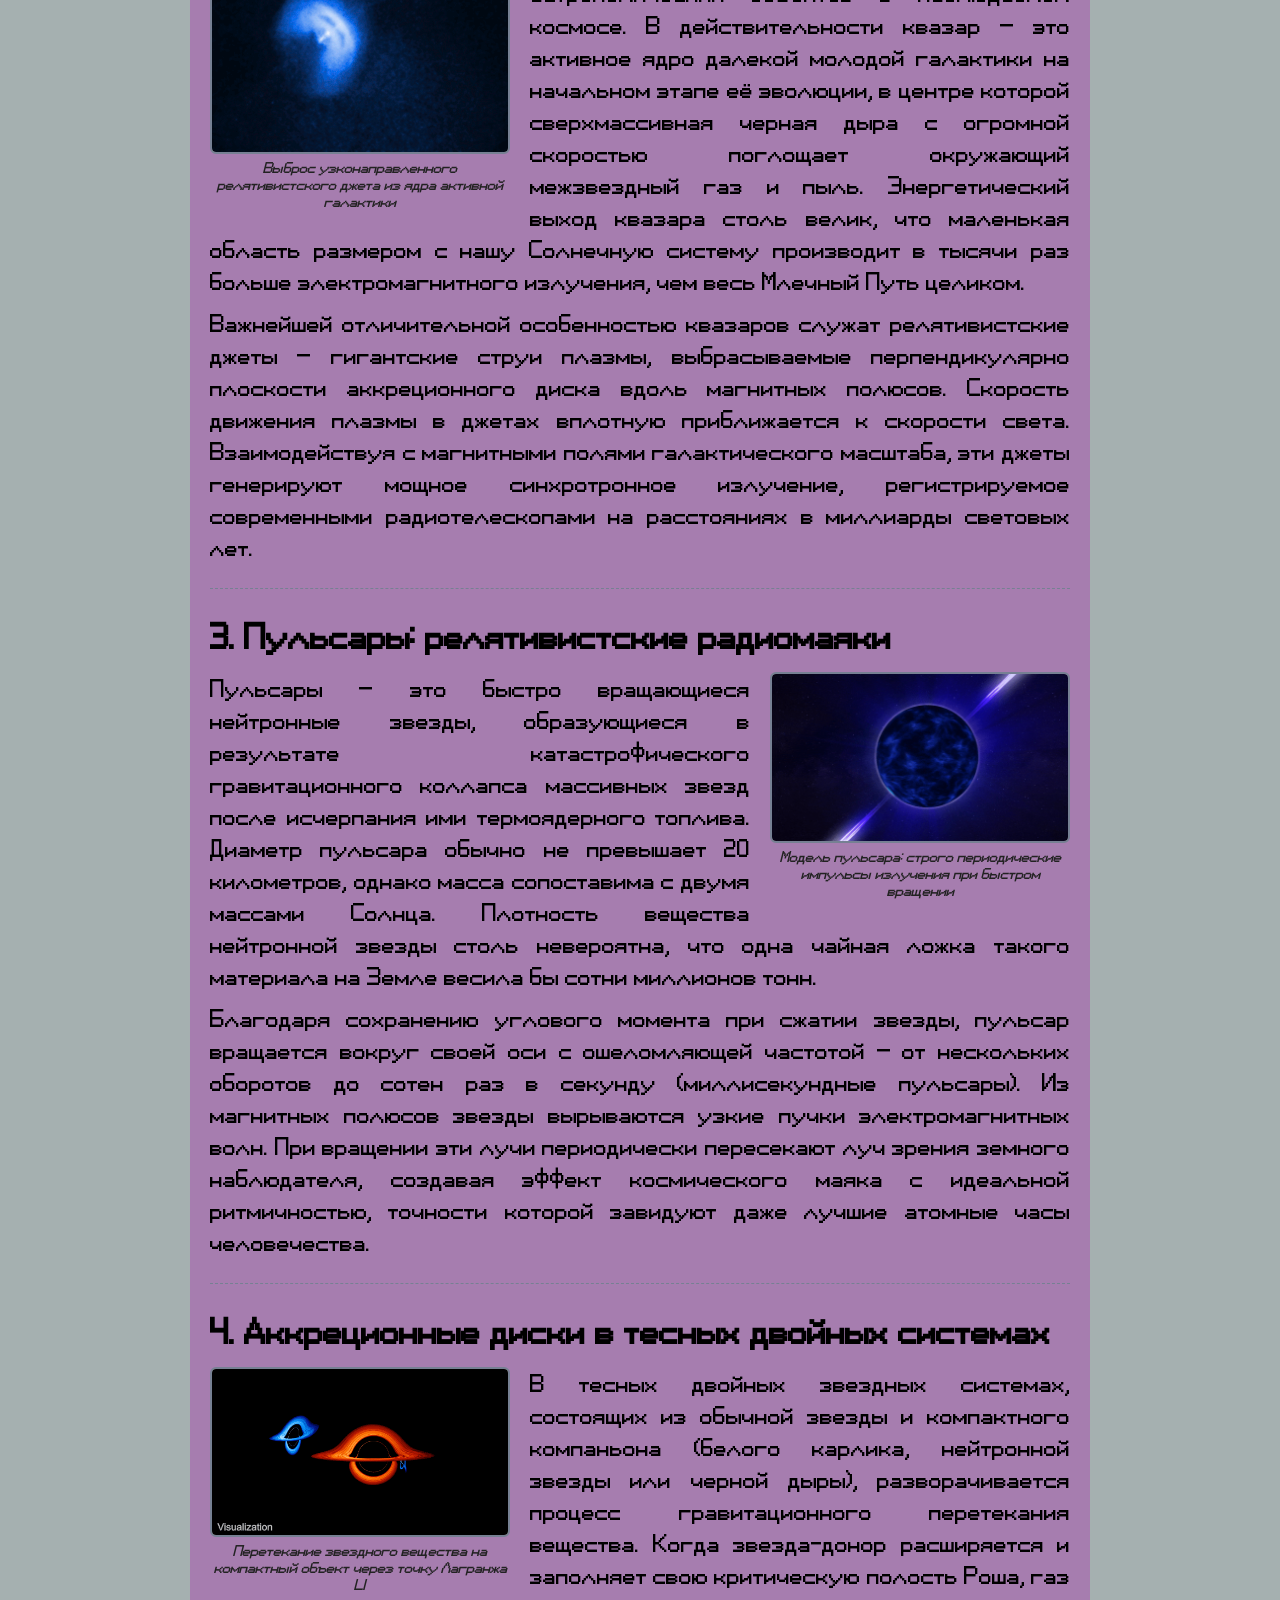
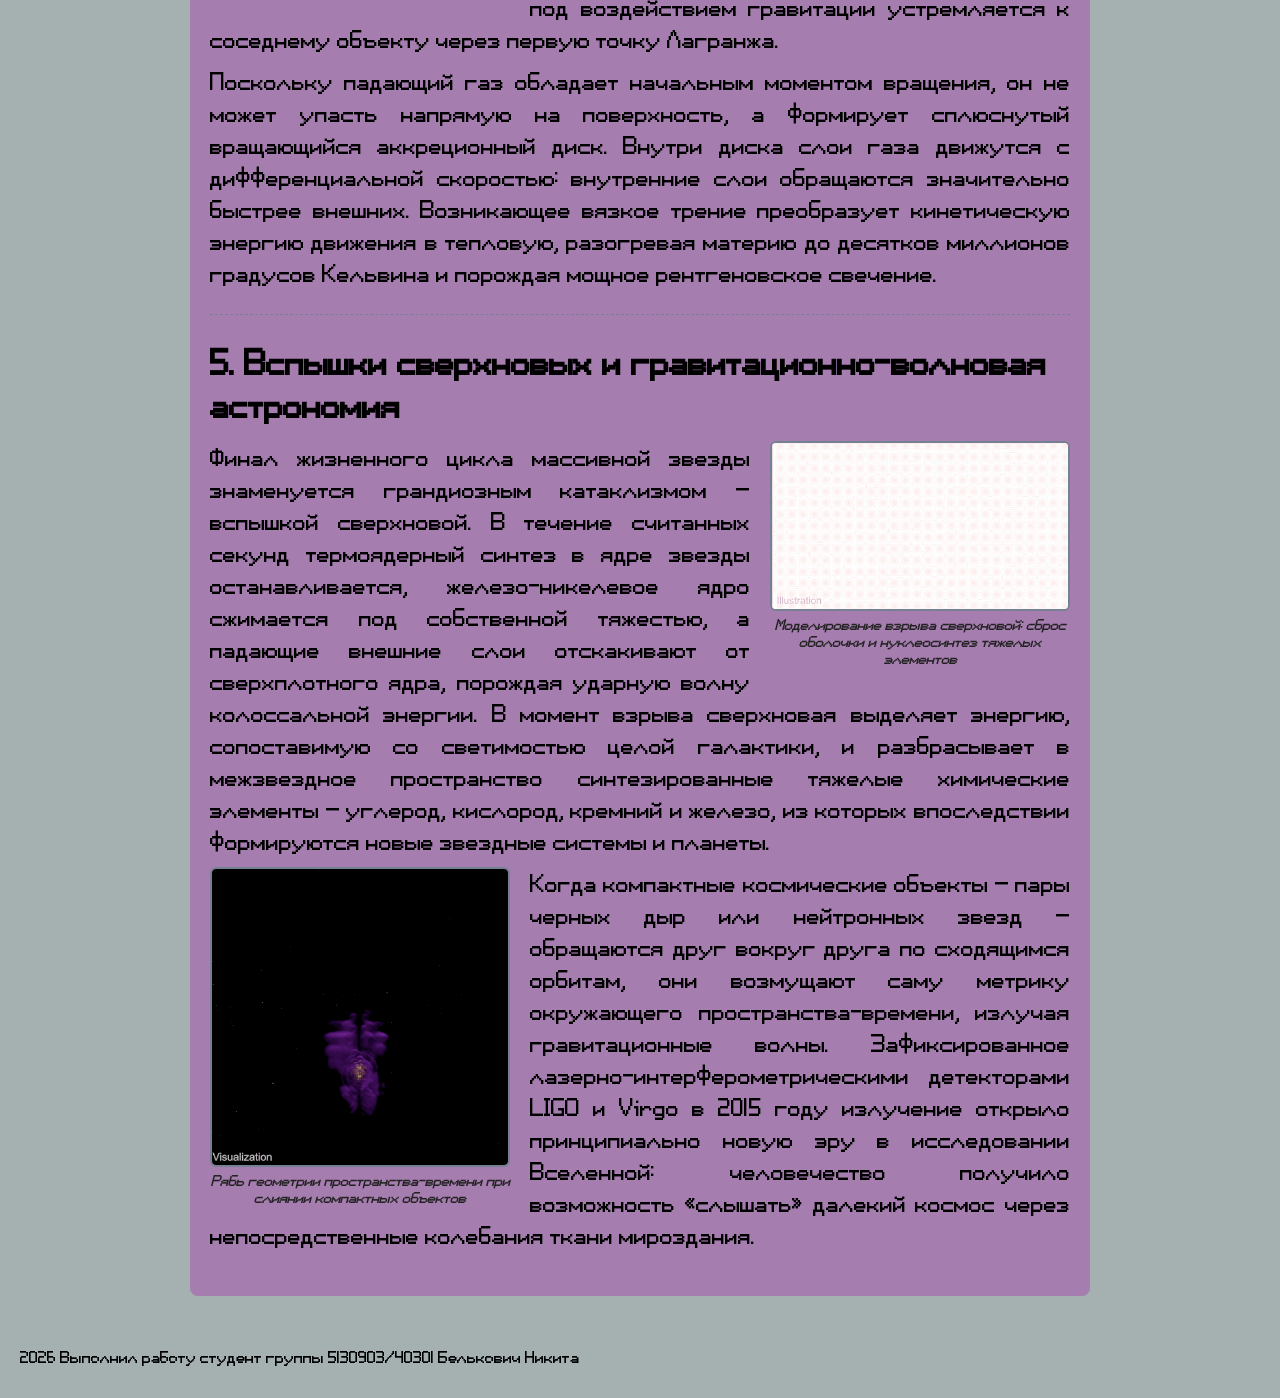
==== commit 2b70dc98: "feat: add Modula font, update pages and styles" ====
--- a/index.html
+++ b/index.html
@@ -8,7 +8,7 @@
 </head>
 <body>
 
-    <!-- Шапка сайта с оригинальным логотипом -->
+    <!-- Шапка -->
     <header>
         <div class="logo">
             <div class="logo-art">
@@ -117,7 +117,7 @@
         </section>
     </main>
 
-    <!-- Подвал сайта -->
+    <!-- Подвал -->
     <footer>
         <p>2026 Выполнил работу студент группы 5130903/40301 Белькович Никита</p>
     </footer>
--- a/styles.css
+++ b/styles.css
@@ -1,5 +1,7 @@
-/* Точечный шрифт с поддержкой кириллицы (DotGothic16 / Pixelify Sans) */
-@import url('https://fonts.googleapis.com/css2?family=DotGothic16&family=Pixelify+Sans:wght@400;600;700&display=swap');
+@font-face {
+    font-family: 'Modula';
+    src: url('fonts/modula.ttf');
+}
 
 *{
     margin: 0;
@@ -8,7 +10,8 @@
 }
 
 body{
-    font-family: 'DotGothic16', 'Pixelify Sans', 'TT Octas', monospace, sans-serif;
+    font-family: 'Modula', sans-serif;
+    font-size: 20px;
     background-color: #a5b0b0;
     color: #000000;
     min-height: 100vh;
@@ -31,7 +34,7 @@
     align-items: center;
     gap: 10px;
     font-weight: bold;
-    font-size: 20px;
+    font-size: 30px;
     text-decoration: none;
     color: #000000;
 }
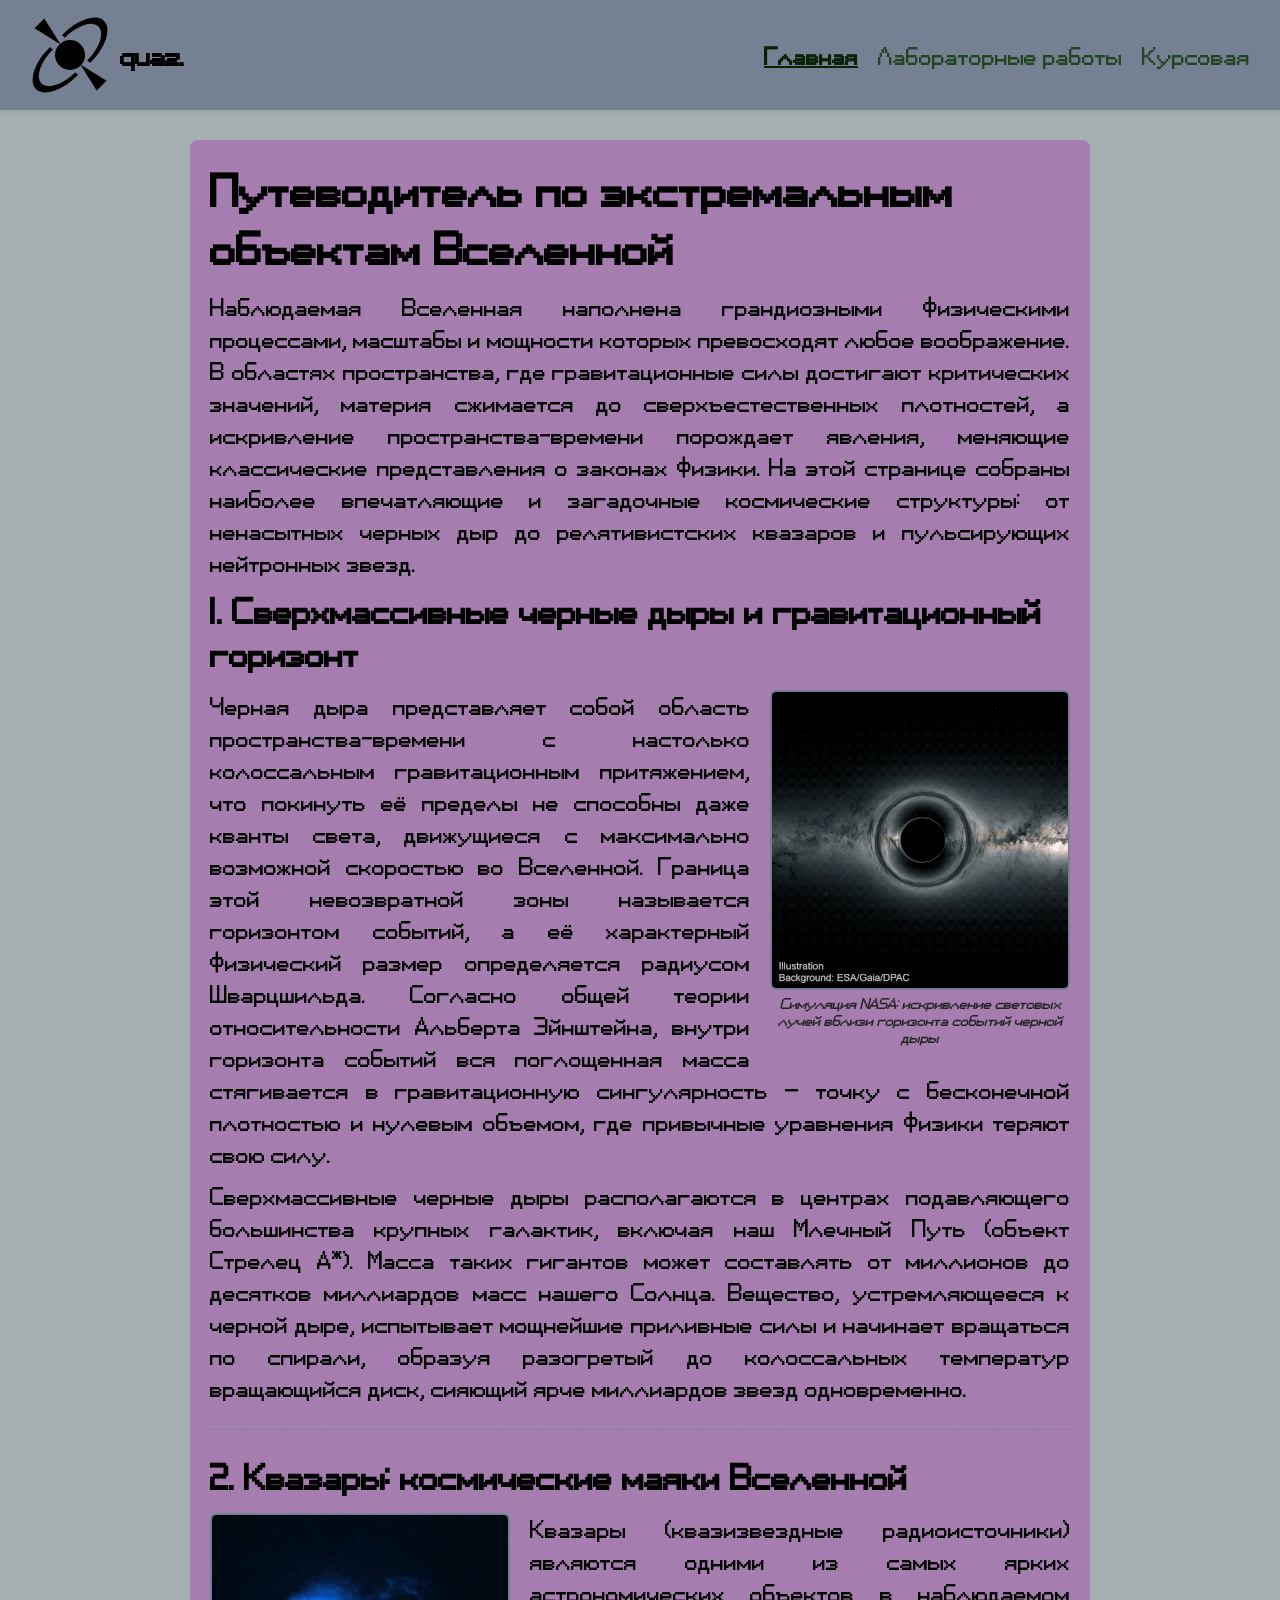
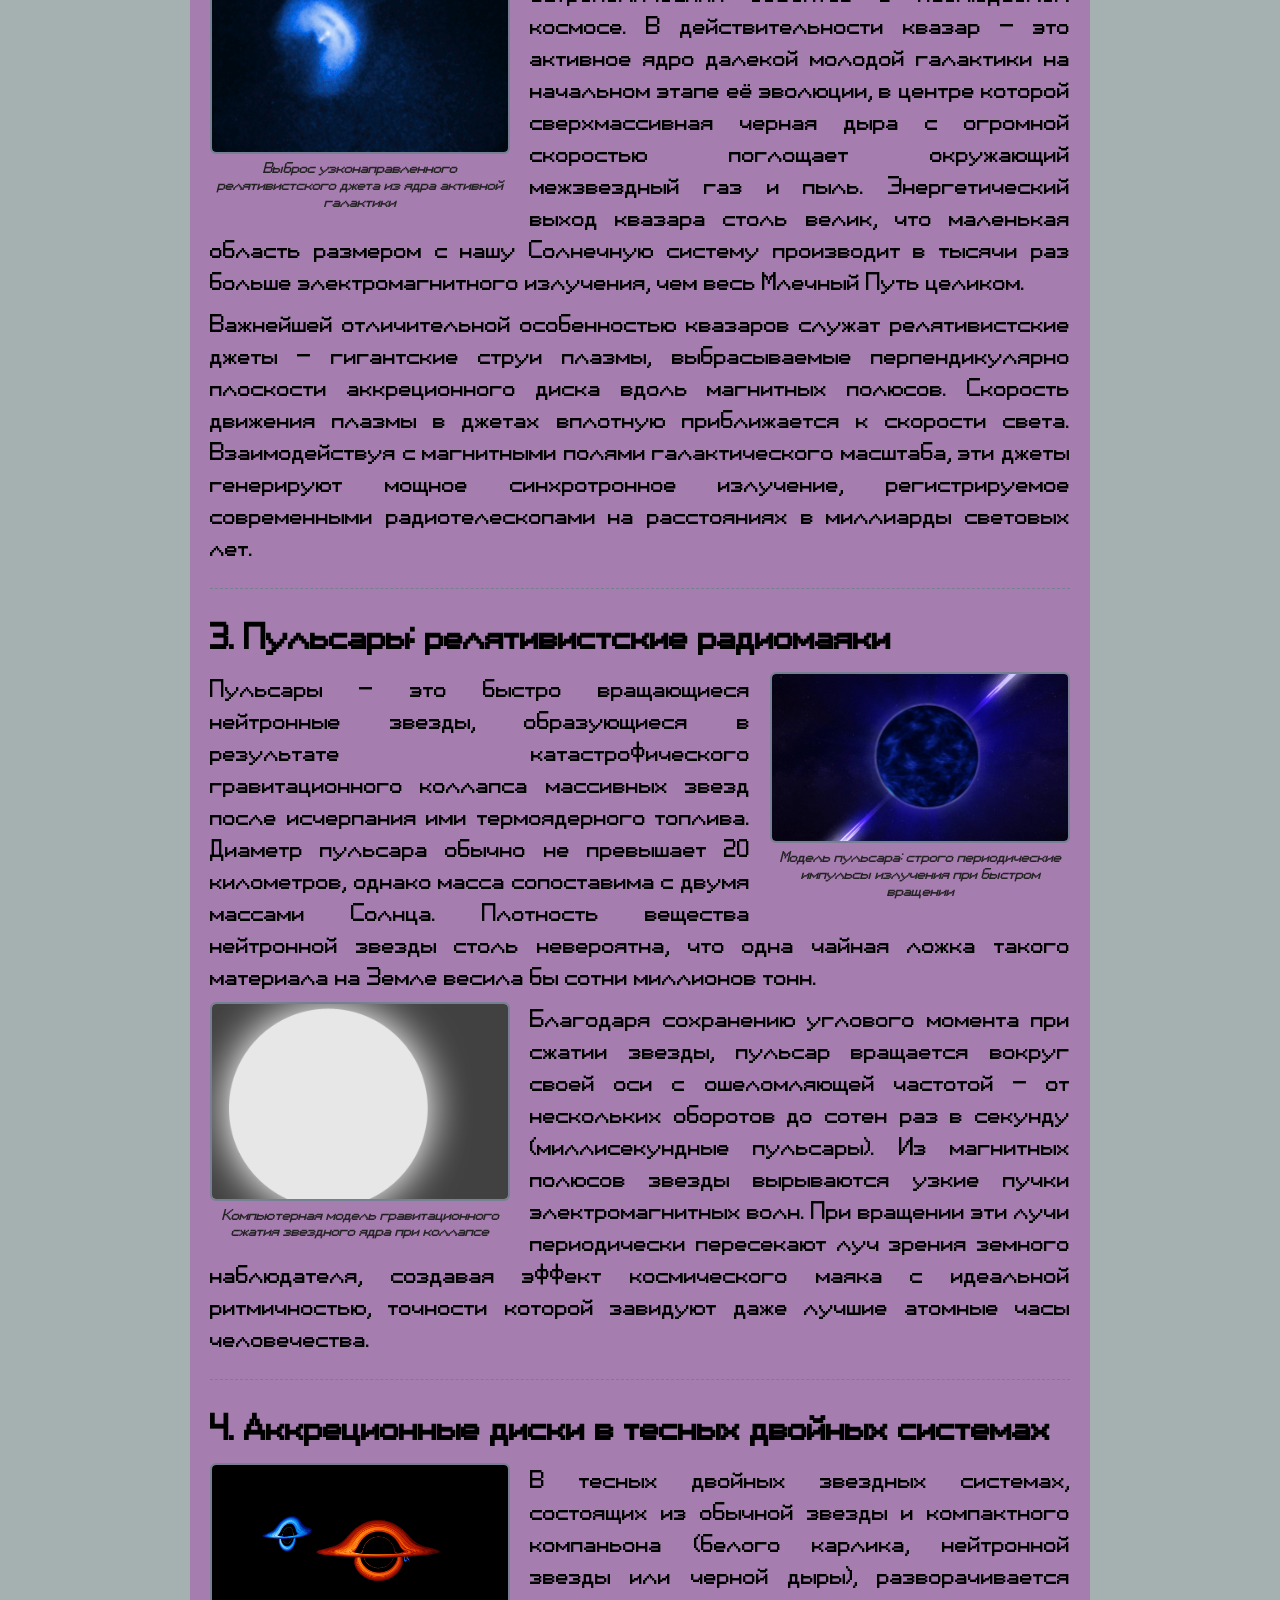
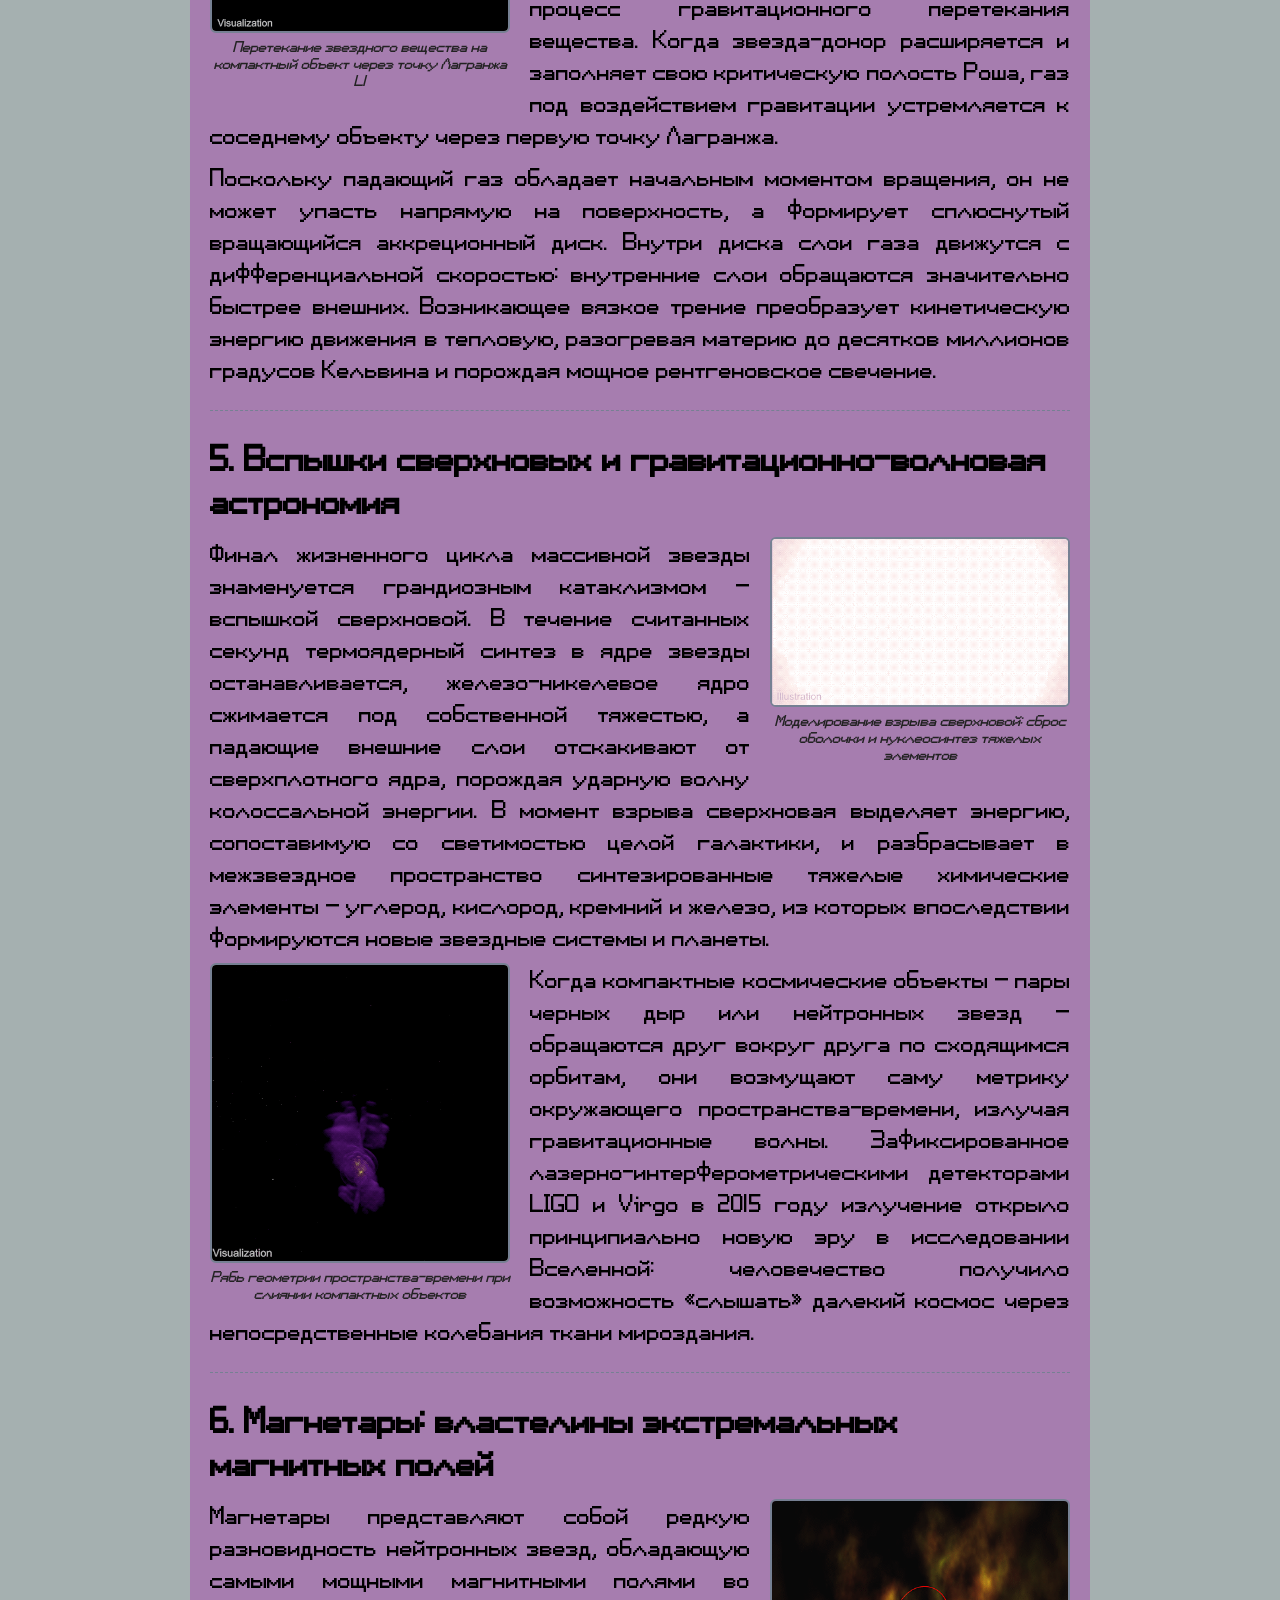
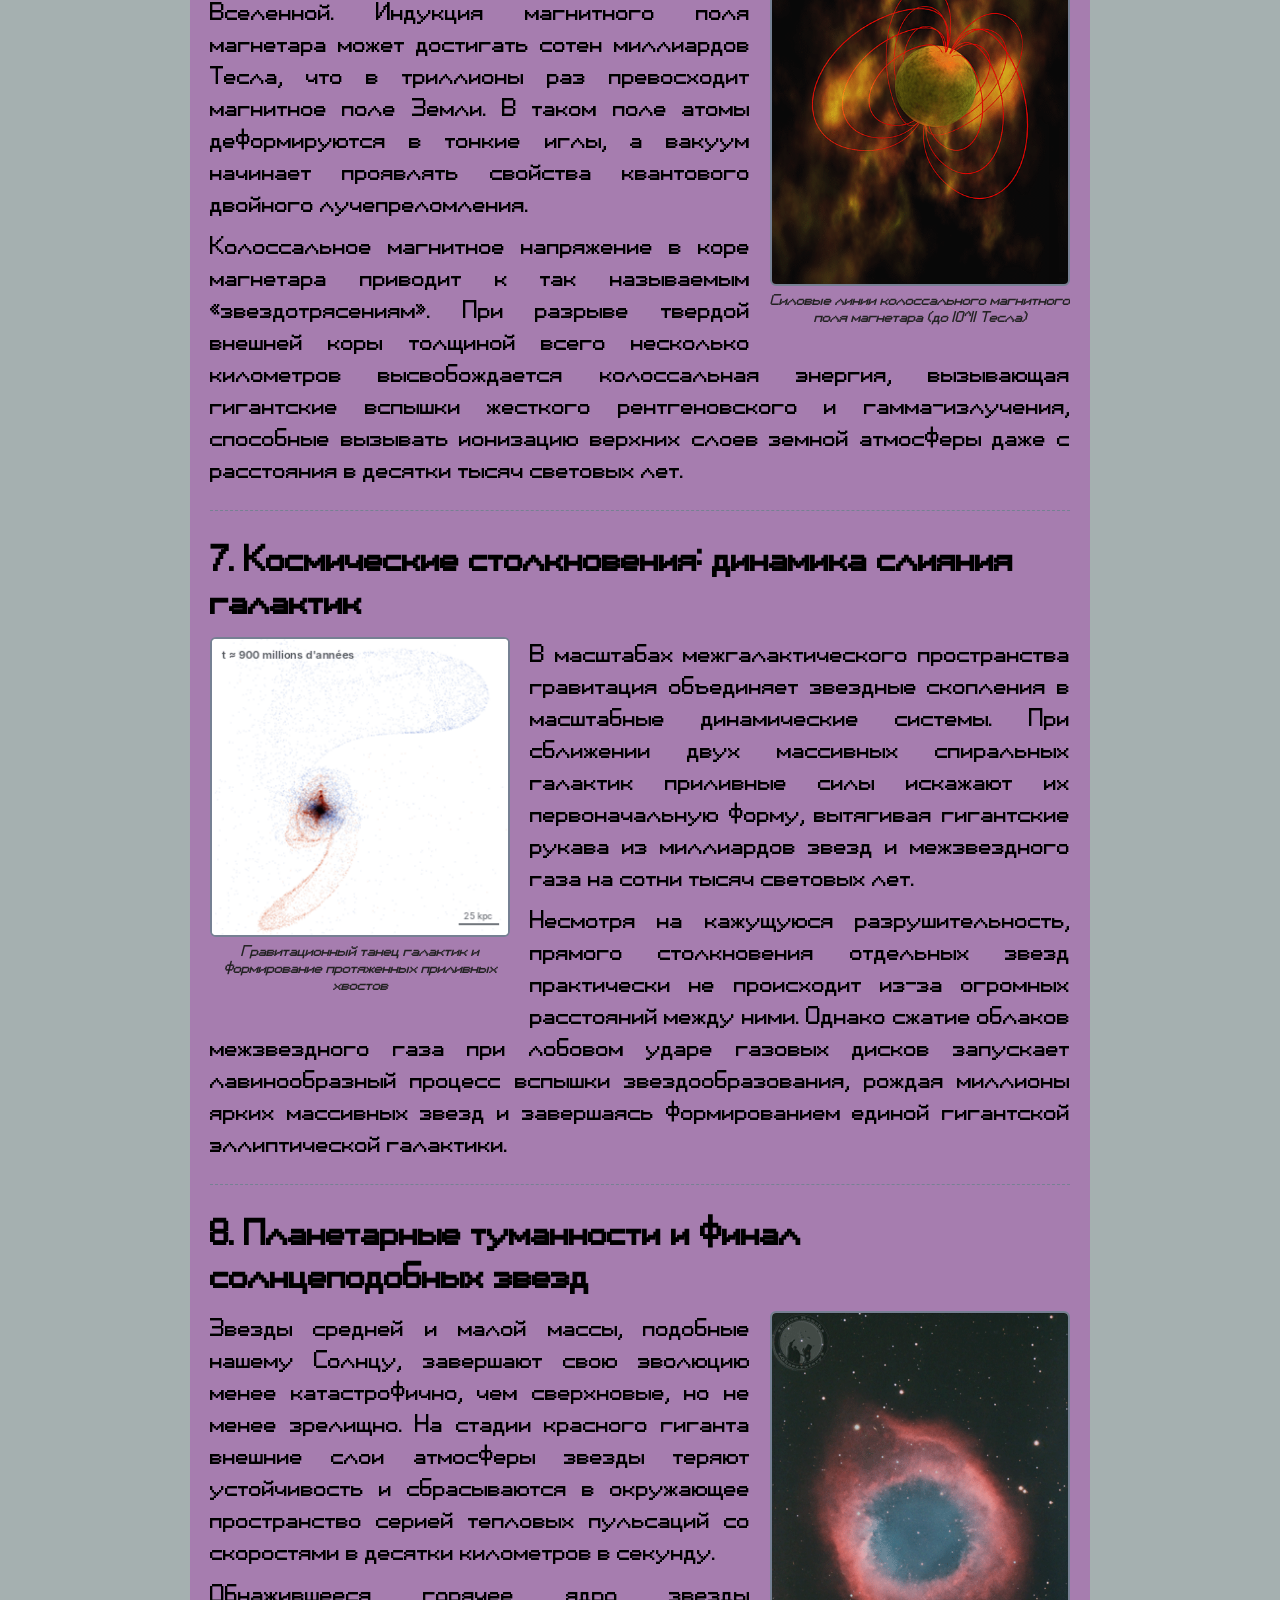
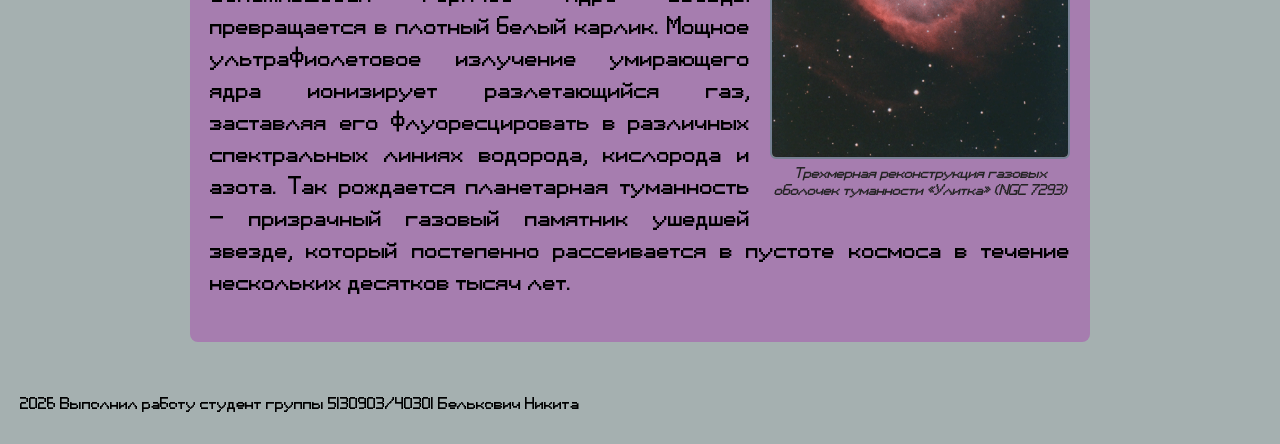
==== commit fcedb805: "feat: add 4 new cosmic gifs and sections to reach 10 images requirement" ====
--- a/index.html
+++ b/index.html
@@ -77,6 +77,10 @@
             <p>
                 Пульсары — это быстро вращающиеся нейтронные звезды, образующиеся в результате катастрофического гравитационного коллапса массивных звезд после исчерпания ими термоядерного топлива. Диаметр пульсара обычно не превышает 20 километров, однако масса сопоставима с двумя массами Солнца. Плотность вещества нейтронной звезды столь невероятна, что одна чайная ложка такого материала на Земле весила бы сотни миллионов тонн.
             </p>
+            <div class="img-wrap-left">
+                <img src="images/neutron_collapse.gif" alt="Гравитационный коллапс в нейтронную звезду">
+                <div class="caption">Компьютерная модель гравитационного сжатия звездного ядра при коллапсе</div>
+            </div>
             <p>
                 Благодаря сохранению углового момента при сжатии звезды, пульсар вращается вокруг своей оси с ошеломляющей частотой — от нескольких оборотов до сотен раз в секунду (миллисекундные пульсары). Из магнитных полюсов звезды вырываются узкие пучки электромагнитных волн. При вращении эти лучи периодически пересекают луч зрения земного наблюдателя, создавая эффект космического маяка с идеальной ритмичностью, точности которой завидуют даже лучшие атомные часы человечества.
             </p>
@@ -115,6 +119,51 @@
                 Когда компактные космические объекты — пары черных дыр или нейтронных звезд — обращаются друг вокруг друга по сходящимся орбитам, они возмущают саму метрику окружающего пространства-времени, излучая гравитационные волны. Зафиксированное лазерно-интерферометрическими детекторами LIGO и Virgo в 2015 году излучение открыло принципиально новую эру в исследовании Вселенной: человечество получило возможность «слышать» далекий космос через непосредственные колебания ткани мироздания.
             </p>
         </section>
+
+        <!-- Секция 6: Магнетары -->
+        <section class="space-section">
+            <h2>6. Магнетары: властелины экстремальных магнитных полей</h2>
+            <div class="img-wrap-right">
+                <img src="images/magnetar.gif" alt="Магнитное поле магнетара">
+                <div class="caption">Силовые линии колоссального магнитного поля магнетара (до 10^11 Тесла)</div>
+            </div>
+            <p>
+                Магнетары представляют собой редкую разновидность нейтронных звезд, обладающую самыми мощными магнитными полями во Вселенной. Индукция магнитного поля магнетара может достигать сотен миллиардов Тесла, что в триллионы раз превосходит магнитное поле Земли. В таком поле атомы деформируются в тонкие иглы, а вакуум начинает проявлять свойства квантового двойного лучепреломления.
+            </p>
+            <p>
+                Колоссальное магнитное напряжение в коре магнетара приводит к так называемым «звездотрясениям». При разрыве твердой внешней коры толщиной всего несколько километров высвобождается колоссальная энергия, вызывающая гигантские вспышки жесткого рентгеновского и гамма-излучения, способные вызывать ионизацию верхних слоев земной атмосферы даже с расстояния в десятки тысяч световых лет.
+            </p>
+        </section>
+
+        <!-- Секция 7: Слияние галактик -->
+        <section class="space-section">
+            <h2>7. Космические столкновения: динамика слияния галактик</h2>
+            <div class="img-wrap-left">
+                <img src="images/galaxy_collision.gif" alt="Компьютерная модель столкновения двух спиральных галактик">
+                <div class="caption">Гравитационный танец галактик и формирование протяженных приливных хвостов</div>
+            </div>
+            <p>
+                В масштабах межгалактического пространства гравитация объединяет звездные скопления в масштабные динамические системы. При сближении двух массивных спиральных галактик приливные силы искажают их первоначальную форму, вытягивая гигантские рукава из миллиардов звезд и межзвездного газа на сотни тысяч световых лет.
+            </p>
+            <p>
+                Несмотря на кажущуюся разрушительность, прямого столкновения отдельных звезд практически не происходит из-за огромных расстояний между ними. Однако сжатие облаков межзвездного газа при лобовом ударе газовых дисков запускает лавинообразный процесс вспышки звездообразования, рождая миллионы ярких массивных звезд и завершаясь формированием единой гигантской эллиптической галактики.
+            </p>
+        </section>
+
+        <!-- Секция 8: Планетарные туманности -->
+        <section class="space-section">
+            <h2>8. Планетарные туманности и финал солнцеподобных звезд</h2>
+            <div class="img-wrap-right">
+                <img src="images/helix_nebula.gif" alt="3D-структура туманности Улитка (Helix Nebula)">
+                <div class="caption">Трехмерная реконструкция газовых оболочек туманности «Улитка» (NGC 7293)</div>
+            </div>
+            <p>
+                Звезды средней и малой массы, подобные нашему Солнцу, завершают свою эволюцию менее катастрофично, чем сверхновые, но не менее зрелищно. На стадии красного гиганта внешние слои атмосферы звезды теряют устойчивость и сбрасываются в окружающее пространство серией тепловых пульсаций со скоростями в десятки километров в секунду.
+            </p>
+            <p>
+                Обнажившееся горячее ядро звезды превращается в плотный белый карлик. Мощное ультрафиолетовое излучение умирающего ядра ионизирует разлетающийся газ, заставляя его флуоресцировать в различных спектральных линиях водорода, кислорода и азота. Так рождается планетарная туманность — призрачный газовый памятник ушедшей звезде, который постепенно рассеивается в пустоте космоса в течение нескольких десятков тысяч лет.
+            </p>
+        </section>
     </main>
 
     <!-- Подвал -->
